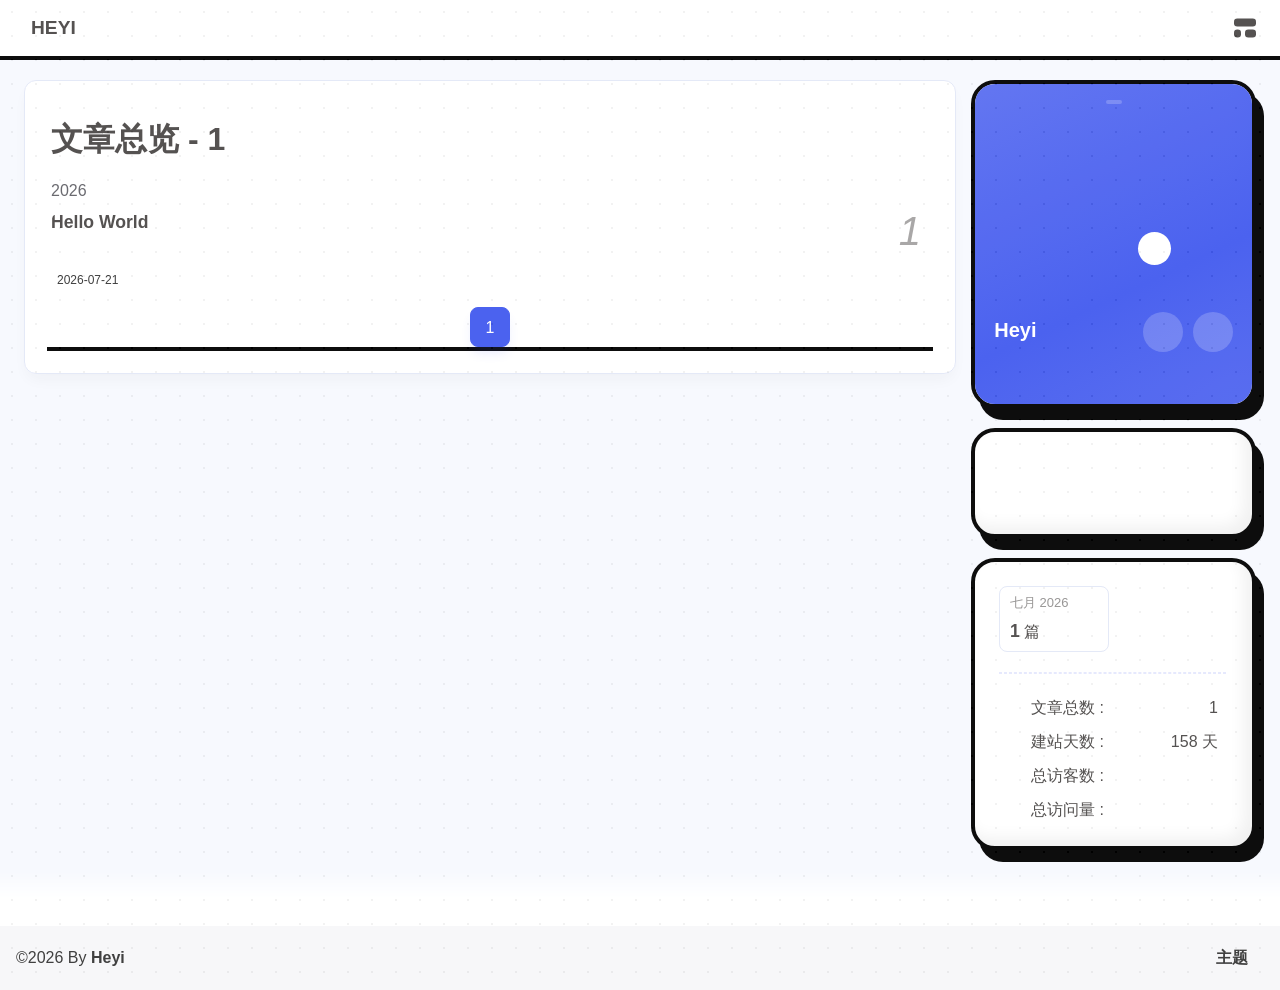
==== archives/index.html @ 5d6bfbbe "Site updated: 2026-07-22 11:57:38" ====
<!DOCTYPE html><html lang="zh-CN" data-theme="light"><head><meta charset="UTF-8"><meta http-equiv="X-UA-Compatible" content="IE=edge"><meta name="viewport" content="width=device-width, initial-scale=1.0, user-scalable=no"><title>归档 | HEYI</title><meta name="author" content="Heyi"><meta name="copyright" content="Heyi"><meta name="format-detection" content="telephone=no"><meta name="theme-color" content="#f7f9fe"><meta name="mobile-web-app-capable" content="yes"><meta name="apple-touch-fullscreen" content="yes"><meta name="apple-mobile-web-app-title" content="归档"><meta name="application-name" content="归档"><meta name="apple-mobile-web-app-capable" content="yes"><meta name="apple-mobile-web-app-status-bar-style" content="#f7f9fe"><meta property="og:type" content="website"><meta property="og:title" content="归档"><meta property="og:url" content="https://heyi-hhhhy.github.io/archives/index.html"><meta property="og:site_name" content="HEYI"><meta property="og:description" content="归档"><meta property="og:locale" content="zh-CN"><meta property="og:image" content="https://heyi-hhhhy.github.io/img/heyi.jpg"><meta property="article:author" content="Heyi"><meta property="article:tag"><meta name="twitter:card" content="summary"><meta name="twitter:image" content="https://heyi-hhhhy.github.io/img/heyi.jpg"><meta name="description" content="归档"><link rel="shortcut icon" href="/favicon.ico"><link rel="canonical" href="https://heyi-hhhhy.github.io/archives/"><link rel="preconnect" href="//cdn.cbd.int"/><link rel="preconnect" href="//busuanzi.ibruce.info"/><meta name="google-site-verification" content="xxx"/><meta name="baidu-site-verification" content="code-xxx"/><meta name="msvalidate.01" content="xxx"/><link rel="stylesheet" href="/css/index.css"><link rel="stylesheet" href="https://cdn.cbd.int/node-snackbar@0.1.16/dist/snackbar.min.css" media="print" onload="this.media='all'"><link rel="stylesheet" href="https://cdn.cbd.int/@fancyapps/ui@6.1.6/dist/fancybox/fancybox.css" media="print" onload="this.media='all'"><script>const GLOBAL_CONFIG = {
  linkPageTop: undefined,
  peoplecanvas: {"enable":true,"img":"https://upload-bbs.miyoushe.com/upload/2024/07/27/125766904/ba62475f396df9de3316a08ed9e65d86_5680958632268053399..png"},
  postHeadAiDescription: {"enable":true,"gptName":"AnZhiYu","mode":"local","switchBtn":false,"btnLink":"https://afdian.net/item/886a79d4db6711eda42a52540025c377","randomNum":3,"basicWordCount":1000,"key":"xxxx","Referer":"https://xx.xx/"},
  diytitle: {"enable":true,"leaveTitle":"w(ﾟДﾟ)w 不要走！再看看嘛！","backTitle":"♪(^∇^*)欢迎肥来！"},
  LA51: undefined,
  greetingBox: undefined,
  twikooEnvId: '',
  commentBarrageConfig:undefined,
  music_page_default: "nav_music",
  root: '/',
  preloader: {"source":3},
  friends_vue_info: undefined,
  navMusic: true,
  mainTone: undefined,
  authorStatus: {"skills":null},
  algolia: undefined,
  localSearch: undefined,
  translate: {"defaultEncoding":2,"translateDelay":0,"msgToTraditionalChinese":"繁","msgToSimplifiedChinese":"简","rightMenuMsgToTraditionalChinese":"转为繁体","rightMenuMsgToSimplifiedChinese":"转为简体"},
  noticeOutdate: undefined,
  highlight: {"plugin":"highlight.js","highlightCopy":true,"highlightLang":true,"highlightHeightLimit":330},
  copy: {
    success: '复制成功',
    error: '复制错误',
    noSupport: '浏览器不支持'
  },
  relativeDate: {
    homepage: false,
    simplehomepage: true,
    post: false
  },
  runtime: '天',
  date_suffix: {
    just: '刚刚',
    min: '分钟前',
    hour: '小时前',
    day: '天前',
    month: '个月前'
  },
  copyright: {"copy":true,"copyrightEbable":false,"limitCount":50,"languages":{"author":"作者: Heyi","link":"链接: ","source":"来源: HEYI","info":"著作权归作者所有。商业转载请联系作者获得授权，非商业转载请注明出处。","copySuccess":"复制成功，复制和转载请标注本文地址"}},
  lightbox: 'fancybox',
  Snackbar: {"chs_to_cht":"你已切换为繁体","cht_to_chs":"你已切换为简体","day_to_night":"你已切换为深色模式","night_to_day":"你已切换为浅色模式","bgLight":"#425AEF","bgDark":"#1f1f1f","position":"top-center"},
  source: {
    justifiedGallery: {
      js: 'https://cdn.cbd.int/flickr-justified-gallery@2.2.0/dist/fjGallery.min.js',
      css: 'https://cdn.cbd.int/flickr-justified-gallery@2.2.0/dist/fjGallery.css'
    }
  },
  isPhotoFigcaption: false,
  islazyload: true,
  isAnchor: false,
  shortcutKey: undefined,
  autoDarkmode: true
}</script><script id="config-diff">var GLOBAL_CONFIG_SITE = {
  configTitle: 'HEYI',
  title: '归档',
  postAI: '',
  pageFillDescription: '归档',
  isPost: false,
  isHome: false,
  isHighlightShrink: false,
  isToc: false,
  postUpdate: '2026-07-22 11:57:36',
  postMainColor: '',
}</script><noscript><style type="text/css">
  #nav {
    opacity: 1
  }
  .justified-gallery img {
    opacity: 1
  }

  #recent-posts time,
  #post-meta time {
    display: inline !important
  }
</style></noscript><script>(win=>{
      win.saveToLocal = {
        set: (key, value, ttl) => {
          if (ttl === 0) return
          const now = Date.now()
          const expiry = now + ttl * 86400000
          const item = {
            value,
            expiry
          }
          localStorage.setItem(key, JSON.stringify(item))
        },
      
        get: key => {
          const itemStr = localStorage.getItem(key)
      
          if (!itemStr) {
            return undefined
          }
          const item = JSON.parse(itemStr)
          const now = Date.now()
      
          if (now > item.expiry) {
            localStorage.removeItem(key)
            return undefined
          }
          return item.value
        }
      }
    
      win.getScript = (url, attr = {}) => new Promise((resolve, reject) => {
        const script = document.createElement('script')
        script.src = url
        script.async = true
        script.onerror = reject
        script.onload = script.onreadystatechange = function() {
          const loadState = this.readyState
          if (loadState && loadState !== 'loaded' && loadState !== 'complete') return
          script.onload = script.onreadystatechange = null
          resolve()
        }

        Object.keys(attr).forEach(key => {
          script.setAttribute(key, attr[key])
        })

        document.head.appendChild(script)
      })
    
      win.getCSS = (url, id = false) => new Promise((resolve, reject) => {
        const link = document.createElement('link')
        link.rel = 'stylesheet'
        link.href = url
        if (id) link.id = id
        link.onerror = reject
        link.onload = link.onreadystatechange = function() {
          const loadState = this.readyState
          if (loadState && loadState !== 'loaded' && loadState !== 'complete') return
          link.onload = link.onreadystatechange = null
          resolve()
        }
        document.head.appendChild(link)
      })
    
      win.activateDarkMode = () => {
        document.documentElement.setAttribute('data-theme', 'dark')
        if (document.querySelector('meta[name="theme-color"]') !== null) {
          document.querySelector('meta[name="theme-color"]').setAttribute('content', '#18171d')
        }
      }
      win.activateLightMode = () => {
        document.documentElement.setAttribute('data-theme', 'light')
        if (document.querySelector('meta[name="theme-color"]') !== null) {
          document.querySelector('meta[name="theme-color"]').setAttribute('content', '#f7f9fe')
        }
      }
      const t = saveToLocal.get('theme')
    
          const isDarkMode = window.matchMedia('(prefers-color-scheme: dark)').matches
          const isLightMode = window.matchMedia('(prefers-color-scheme: light)').matches
          const isNotSpecified = window.matchMedia('(prefers-color-scheme: no-preference)').matches
          const hasNoSupport = !isDarkMode && !isLightMode && !isNotSpecified

          if (t === undefined) {
            if (isLightMode) activateLightMode()
            else if (isDarkMode) activateDarkMode()
            else if (isNotSpecified || hasNoSupport) {
              const now = new Date()
              const hour = now.getHours()
              const isNight = hour <= 6 || hour >= 18
              isNight ? activateDarkMode() : activateLightMode()
            }
            window.matchMedia('(prefers-color-scheme: dark)').addListener(e => {
              if (saveToLocal.get('theme') === undefined) {
                e.matches ? activateDarkMode() : activateLightMode()
              }
            })
          } else if (t === 'light') activateLightMode()
          else activateDarkMode()
        
      const asideStatus = saveToLocal.get('aside-status')
      if (asideStatus !== undefined) {
        if (asideStatus === 'hide') {
          document.documentElement.classList.add('hide-aside')
        } else {
          document.documentElement.classList.remove('hide-aside')
        }
      }
    
      const detectApple = () => {
        if(/iPad|iPhone|iPod|Macintosh/.test(navigator.userAgent)){
          document.documentElement.classList.add('apple')
        }
      }
      detectApple()
    })(window)</script><link rel="stylesheet" href="/css/custom.css" media="defer" onload="this.media='all'"><meta name="generator" content="Hexo 8.1.2"></head><body data-type="anzhiyu"><div id="web_bg"></div><div id="an_music_bg"></div><div id="loading-box" onclick="document.getElementById(&quot;loading-box&quot;).classList.add(&quot;loaded&quot;)"><div class="loading-bg"><img class="loading-img nolazyload" alt="加载头像" src="/img/heyi.jpg"/><div class="loading-image-dot"></div></div></div><script>const preloader = {
  endLoading: () => {
    document.getElementById('loading-box').classList.add("loaded");
  },
  initLoading: () => {
    document.getElementById('loading-box').classList.remove("loaded")
  }
}
window.addEventListener('load',()=> { preloader.endLoading() })
setTimeout(function(){preloader.endLoading();},10000)

if (true) {
  document.addEventListener('pjax:send', () => { preloader.initLoading() })
  document.addEventListener('pjax:complete', () => { preloader.endLoading() })
}</script><link rel="stylesheet" href="https://cdn.cbd.int/anzhiyu-theme-static@1.1.10/progress_bar/progress_bar.css"/><script async="async" src="https://cdn.cbd.int/pace-js@1.2.4/pace.min.js" data-pace-options="{ &quot;restartOnRequestAfter&quot;:false,&quot;eventLag&quot;:false}"></script><div class="page" id="body-wrap"><header class="not-top-img" id="page-header"><nav id="nav"><div id="nav-group"><span id="blog_name"><a id="site-name" href="/" accesskey="h"><div class="title">HEYI</div><i class="anzhiyufont anzhiyu-icon-house-chimney"></i></a></span><div class="mask-name-container"><div id="name-container"><a id="page-name" href="javascript:anzhiyu.scrollToDest(0, 500)">PAGE_NAME</a></div></div><div id="menus"></div><div id="nav-right"><div class="nav-button" id="randomPost_button"><a class="site-page" onclick="toRandomPost()" title="随机前往一个文章" href="javascript:void(0);"><i class="anzhiyufont anzhiyu-icon-dice"></i></a></div><input id="center-console" type="checkbox"/><label class="widget" for="center-console" title="中控台" onclick="anzhiyu.switchConsole();"><i class="left"></i><i class="widget center"></i><i class="widget right"></i></label><div id="console"><div class="console-card-group-reward"><ul class="reward-all console-card"><li class="reward-item"><a href="https://npm.elemecdn.com/anzhiyu-blog@1.1.6/img/post/common/qrcode-weichat.png" target="_blank"><img class="post-qr-code-img" alt="微信" src= "[data-uri]" onerror="this.onerror=null,this.src=&quot;/img/404.jpg&quot;" data-lazy-src="https://npm.elemecdn.com/anzhiyu-blog@1.1.6/img/post/common/qrcode-weichat.png"/></a><div class="post-qr-code-desc">微信</div></li><li class="reward-item"><a href="https://npm.elemecdn.com/anzhiyu-blog@1.1.6/img/post/common/qrcode-alipay.png" target="_blank"><img class="post-qr-code-img" alt="支付宝" src= "[data-uri]" onerror="this.onerror=null,this.src=&quot;/img/404.jpg&quot;" data-lazy-src="https://npm.elemecdn.com/anzhiyu-blog@1.1.6/img/post/common/qrcode-alipay.png"/></a><div class="post-qr-code-desc">支付宝</div></li></ul></div><div class="console-card-group"><div class="console-card-group-left"><div class="console-card" id="card-newest-comments"><div class="card-content"><div class="author-content-item-tips">互动</div><span class="author-content-item-title"> 最新评论</span></div><div class="aside-list"><span>正在加载中...</span></div></div></div><div class="console-card-group-right"><div class="console-card tags"><div class="card-content"><div class="author-content-item-tips">兴趣点</div><span class="author-content-item-title">寻找你感兴趣的领域</span></div></div><div class="console-card history"><div class="item-headline"><i class="anzhiyufont anzhiyu-icon-box-archiv"></i><span>文章</span></div><div class="card-archives"><div class="item-headline"><i class="anzhiyufont anzhiyu-icon-archive"></i><span>归档</span></div><ul class="card-archive-list"><li class="card-archive-list-item"><a class="card-archive-list-link" href="/archives/2026/07/"><span class="card-archive-list-date">七月 2026</span><div class="card-archive-list-count-group"><span class="card-archive-list-count">1</span><span>篇</span></div></a></li></ul></div><hr/></div></div></div><div class="button-group"><div class="console-btn-item"><a class="darkmode_switchbutton" title="显示模式切换" href="javascript:void(0);"><i class="anzhiyufont anzhiyu-icon-moon"></i></a></div><div class="console-btn-item" id="consoleHideAside" onclick="anzhiyu.hideAsideBtn()" title="边栏显示控制"><a class="asideSwitch"><i class="anzhiyufont anzhiyu-icon-arrows-left-right"></i></a></div><div class="console-btn-item" id="consoleMusic" onclick="anzhiyu.musicToggle()" title="音乐开关"><a class="music-switch"><i class="anzhiyufont anzhiyu-icon-music"></i></a></div></div><div class="console-mask" onclick="anzhiyu.hideConsole()" href="javascript:void(0);"></div></div><div class="nav-button" id="nav-totop"><a class="totopbtn" href="javascript:void(0);"><i class="anzhiyufont anzhiyu-icon-arrow-up"></i><span id="percent" onclick="anzhiyu.scrollToDest(0,500)">0</span></a></div><div id="toggle-menu"><a class="site-page" href="javascript:void(0);" title="切换"><i class="anzhiyufont anzhiyu-icon-bars"></i></a></div></div></div></nav></header><main id="blog-container"><div class="layout" id="content-inner"><div id="archive"><div class="article-sort-title">文章总览 - 1</div><div class="article-sort"><div class="article-sort-item year"><span>2026</span></div><div class="article-sort-item no-article-cover"><div class="article-sort-item-info"><a class="article-sort-item-title" href="/2026/07/21/hello-world/" title="Hello World">Hello World</a><span class="article-sort-item-index">1</span><div class="article-meta-wrap"><div class="article-sort-item-time"><i class="anzhiyufont anzhiyu-icon-calendar-alt"></i><time class="post-meta-date-created" datetime="2026-07-21T01:09:01.666Z" title="发表于 2026-07-21 09:09:01">2026-07-21</time></div></div></div></div></div><nav id="pagination"><div class="pagination"><span class="page-number current">1</span></div></nav></div><div class="aside-content" id="aside-content"><div class="card-widget card-info"><div class="card-content"><div class="author-info__sayhi" id="author-info__sayhi" onclick="anzhiyu.changeSayHelloText()"></div><div class="author-info-avatar"><img class="avatar-img" src= "[data-uri]" onerror="this.onerror=null,this.src=&quot;/img/404.jpg&quot;" data-lazy-src="/img/heyi.jpg" onerror="this.onerror=null;this.src='/img/friend_404.gif'" alt="avatar"/><div class="author-status"><img class="g-status" src= "[data-uri]" onerror="this.onerror=null,this.src=&quot;/img/404.jpg&quot;" data-lazy-src="https://bu.dusays.com/2023/08/24/64e6ce9c507bb.png" alt="status"/></div></div><div class="author-info__description"></div><div class="author-info__bottom-group"><a class="author-info__bottom-group-left" href="/"><h1 class="author-info__name">Heyi</h1><div class="author-info__desc"></div></a><div class="card-info-social-icons is-center"><a class="social-icon faa-parent animated-hover" href="https://github.com/heyi-Hhhhy" target="_blank" title="Github"><i class="anzhiyufont anzhiyu-icon-github"></i></a><a class="social-icon faa-parent animated-hover" href="https://space.bilibili.com/517994198" target="_blank" title="BiliBili"><i class="anzhiyufont anzhiyu-icon-bilibili"></i></a></div></div></div></div><div class="card-widget anzhiyu-right-widget" id="card-wechat" onclick="null"><div id="flip-wrapper"><div id="flip-content"><div class="face" style="background: url(https://bu.dusays.com/2023/01/13/63c02edf44033.png) center center / 100% no-repeat"></div><div class="back face" style="background: url(https://bu.dusays.com/2023/05/13/645fa415e8694.png) center center / 100% no-repeat"></div></div></div></div><div class="sticky_layout"><div class="card-widget"><div class="card-archives"><div class="item-headline"><i class="anzhiyufont anzhiyu-icon-archive"></i><span>归档</span></div><ul class="card-archive-list"><li class="card-archive-list-item"><a class="card-archive-list-link" href="/archives/2026/07/"><span class="card-archive-list-date">七月 2026</span><div class="card-archive-list-count-group"><span class="card-archive-list-count">1</span><span>篇</span></div></a></li></ul></div><hr/><div class="card-webinfo"><div class="item-headline"><i class="anzhiyufont anzhiyu-icon-chart-line"></i><span>网站资讯</span></div><div class="webinfo"><div class="webinfo-item"><div class="webinfo-item-title"><i class="anzhiyufont anzhiyu-icon-file-lines"></i><div class="item-name">文章总数 :</div></div><div class="item-count">1</div></div><div class="webinfo-item"><div class="webinfo-item-title"><i class="anzhiyufont anzhiyu-icon-stopwatch"></i><div class="item-name">建站天数 :</div></div><div class="item-count" id="runtimeshow" data-publishDate="2026-06-30T16:00:00.000Z"><i class="anzhiyufont anzhiyu-icon-spinner anzhiyu-spin"></i></div></div><div class="webinfo-item"><div class="webinfo-item-title"><i class="anzhiyufont anzhiyu-icon-universal-access"></i><div class="item-name">总访客数 :</div></div><div class="item-count" id="busuanzi_value_site_uv"><i class="anzhiyufont anzhiyu-icon-spinner anzhiyu-spin"></i></div></div><div class="webinfo-item"><div class="webinfo-item-title"><i class="anzhiyufont anzhiyu-icon-square-poll-vertical"></i><div class="item-name">总访问量 :</div></div><div class="item-count" id="busuanzi_value_site_pv"><i class="anzhiyufont anzhiyu-icon-spinner anzhiyu-spin"></i></div></div></div></div></div></div></div></div></main><footer id="footer"><div id="footer-wrap"></div><div id="footer-bar"><div class="footer-bar-links"><div class="footer-bar-left"><div id="footer-bar-tips"><div class="copyright">&copy;2026 By <a class="footer-bar-link" href="/" title="Heyi" target="_blank">Heyi</a></div></div><div id="footer-type-tips"></div></div><div class="footer-bar-right"><a class="footer-bar-link" target="_blank" rel="noopener" href="https://github.com/anzhiyu-c/hexo-theme-anzhiyu" title="主题">主题</a></div></div></div></footer></div><div id="sidebar"><div id="menu-mask"></div><div id="sidebar-menus"><div class="sidebar-site-data site-data is-center"><a href="/archives/" title="archive"><div class="headline">文章</div><div class="length-num">1</div></a><a href="/tags/" title="tag"><div class="headline">标签</div><div class="length-num">0</div></a><a href="/categories/" title="category"><div class="headline">分类</div><div class="length-num">0</div></a></div><span class="sidebar-menu-item-title">功能</span><div class="sidebar-menu-item"><a class="darkmode_switchbutton menu-child" href="javascript:void(0);" title="显示模式"><i class="anzhiyufont anzhiyu-icon-circle-half-stroke"></i><span>显示模式</span></a></div><div class="back-menu-list-groups"><div class="back-menu-list-group"><div class="back-menu-list-title">网页</div><div class="back-menu-list"><a class="back-menu-item" target="_blank" rel="noopener" href="https://hexo.anheyu.com/" title="博客"><img class="back-menu-item-icon" src= "[data-uri]" onerror="this.onerror=null,this.src=&quot;/img/404.jpg&quot;" data-lazy-src="/img/favicon.ico" alt="博客"/><span class="back-menu-item-text">博客</span></a></div></div><div class="back-menu-list-group"><div class="back-menu-list-title">项目</div><div class="back-menu-list"><a class="back-menu-item" target="_blank" rel="noopener" href="https://image.anheyu.com/" title="安知鱼图床"><img class="back-menu-item-icon" src= "[data-uri]" onerror="this.onerror=null,this.src=&quot;/img/404.jpg&quot;" data-lazy-src="https://image.anheyu.com/favicon.ico" alt="安知鱼图床"/><span class="back-menu-item-text">安知鱼图床</span></a></div></div></div><span class="sidebar-menu-item-title">标签</span></div></div><div id="rightside"><div id="rightside-config-hide"><button id="translateLink" type="button" title="简繁转换">繁</button><button id="darkmode" type="button" title="浅色和深色模式转换"><i class="anzhiyufont anzhiyu-icon-circle-half-stroke"></i></button><button id="hide-aside-btn" type="button" title="单栏和双栏切换"><i class="anzhiyufont anzhiyu-icon-arrows-left-right"></i></button></div><div id="rightside-config-show"><button id="rightside-config" type="button" title="设置"><i class="anzhiyufont anzhiyu-icon-gear"></i></button><button id="go-up" type="button" title="回到顶部"><i class="anzhiyufont anzhiyu-icon-arrow-up"></i></button></div></div><div id="nav-music"><a id="nav-music-hoverTips" onclick="anzhiyu.musicToggle()" accesskey="m">播放音乐</a><div id="console-music-bg"></div><meting-js id="8152976493" server="netease" type="playlist" mutex="true" preload="none" theme="var(--anzhiyu-main)" data-lrctype="0" order="random" volume="0.7"></meting-js></div><div id="rightMenu"><div class="rightMenu-group rightMenu-small"><div class="rightMenu-item" id="menu-backward"><i class="anzhiyufont anzhiyu-icon-arrow-left"></i></div><div class="rightMenu-item" id="menu-forward"><i class="anzhiyufont anzhiyu-icon-arrow-right"></i></div><div class="rightMenu-item" id="menu-refresh"><i class="anzhiyufont anzhiyu-icon-arrow-rotate-right" style="font-size: 1rem;"></i></div><div class="rightMenu-item" id="menu-top"><i class="anzhiyufont anzhiyu-icon-arrow-up"></i></div></div><div class="rightMenu-group rightMenu-line rightMenuPlugin"><div class="rightMenu-item" id="menu-copytext"><i class="anzhiyufont anzhiyu-icon-copy"></i><span>复制选中文本</span></div><div class="rightMenu-item" id="menu-pastetext"><i class="anzhiyufont anzhiyu-icon-paste"></i><span>粘贴文本</span></div><a class="rightMenu-item" id="menu-commenttext"><i class="anzhiyufont anzhiyu-icon-comment-medical"></i><span>引用到评论</span></a><div class="rightMenu-item" id="menu-newwindow"><i class="anzhiyufont anzhiyu-icon-window-restore"></i><span>新窗口打开</span></div><div class="rightMenu-item" id="menu-copylink"><i class="anzhiyufont anzhiyu-icon-link"></i><span>复制链接地址</span></div><div class="rightMenu-item" id="menu-copyimg"><i class="anzhiyufont anzhiyu-icon-images"></i><span>复制此图片</span></div><div class="rightMenu-item" id="menu-downloadimg"><i class="anzhiyufont anzhiyu-icon-download"></i><span>下载此图片</span></div><div class="rightMenu-item" id="menu-newwindowimg"><i class="anzhiyufont anzhiyu-icon-window-restore"></i><span>新窗口打开图片</span></div><div class="rightMenu-item" id="menu-search"><i class="anzhiyufont anzhiyu-icon-magnifying-glass"></i><span>站内搜索</span></div><div class="rightMenu-item" id="menu-searchBaidu"><i class="anzhiyufont anzhiyu-icon-magnifying-glass"></i><span>百度搜索</span></div><div class="rightMenu-item" id="menu-music-toggle"><i class="anzhiyufont anzhiyu-icon-play"></i><span>播放音乐</span></div><div class="rightMenu-item" id="menu-music-back"><i class="anzhiyufont anzhiyu-icon-backward"></i><span>切换到上一首</span></div><div class="rightMenu-item" id="menu-music-forward"><i class="anzhiyufont anzhiyu-icon-forward"></i><span>切换到下一首</span></div><div class="rightMenu-item" id="menu-music-playlist" onclick="window.open(&quot;https://y.qq.com/n/ryqq/playlist/8802438608&quot;, &quot;_blank&quot;);" style="display: none;"><i class="anzhiyufont anzhiyu-icon-radio"></i><span>查看所有歌曲</span></div><div class="rightMenu-item" id="menu-music-copyMusicName"><i class="anzhiyufont anzhiyu-icon-copy"></i><span>复制歌名</span></div></div><div class="rightMenu-group rightMenu-line rightMenuOther"><a class="rightMenu-item menu-link" id="menu-randomPost"><i class="anzhiyufont anzhiyu-icon-shuffle"></i><span>随便逛逛</span></a><a class="rightMenu-item menu-link" href="/categories/"><i class="anzhiyufont anzhiyu-icon-cube"></i><span>博客分类</span></a><a class="rightMenu-item menu-link" href="/tags/"><i class="anzhiyufont anzhiyu-icon-tags"></i><span>文章标签</span></a></div><div class="rightMenu-group rightMenu-line rightMenuOther"><a class="rightMenu-item" id="menu-copy" href="javascript:void(0);"><i class="anzhiyufont anzhiyu-icon-copy"></i><span>复制地址</span></a><a class="rightMenu-item" id="menu-commentBarrage" href="javascript:void(0);"><i class="anzhiyufont anzhiyu-icon-message"></i><span class="menu-commentBarrage-text">关闭热评</span></a><a class="rightMenu-item" id="menu-darkmode" href="javascript:void(0);"><i class="anzhiyufont anzhiyu-icon-circle-half-stroke"></i><span class="menu-darkmode-text">深色模式</span></a><a class="rightMenu-item" id="menu-translate" href="javascript:void(0);"><i class="anzhiyufont anzhiyu-icon-language"></i><span>轉為繁體</span></a></div></div><div id="rightmenu-mask"></div><div><script src="/js/utils.js"></script><script src="/js/main.js"></script><script src="/js/tw_cn.js"></script><script src="https://cdn.cbd.int/@fancyapps/ui@6.1.6/dist/fancybox/fancybox.umd.js"></script><script src="https://cdn.cbd.int/instant.page@5.2.0/instantpage.js" type="module"></script><script src="https://cdn.cbd.int/vanilla-lazyload@19.1.3/dist/lazyload.iife.min.js"></script><script src="https://cdn.cbd.int/node-snackbar@0.1.16/dist/snackbar.min.js"></script><canvas id="universe"></canvas><script async src="https://npm.elemecdn.com/anzhiyu-theme-static@1.0.0/dark/dark.js"></script><script>// 消除控制台打印
var HoldLog = console.log;
console.log = function () {};
let now1 = new Date();
queueMicrotask(() => {
  const Log = function () {
    HoldLog.apply(console, arguments);
  }; //在恢复前输出日志
  const grt = new Date("07/01/2026 00:00:00"); //此处修改你的建站时间或者网站上线时间
  now1.setTime(now1.getTime() + 250);
  const days = (now1 - grt) / 1000 / 60 / 60 / 24;
  const dnum = Math.floor(days);
  const ascll = [
    `欢迎使用安知鱼!`,
    `生活明朗, 万物可爱`,
    `
        
       █████╗ ███╗   ██╗███████╗██╗  ██╗██╗██╗   ██╗██╗   ██╗
      ██╔══██╗████╗  ██║╚══███╔╝██║  ██║██║╚██╗ ██╔╝██║   ██║
      ███████║██╔██╗ ██║  ███╔╝ ███████║██║ ╚████╔╝ ██║   ██║
      ██╔══██║██║╚██╗██║ ███╔╝  ██╔══██║██║  ╚██╔╝  ██║   ██║
      ██║  ██║██║ ╚████║███████╗██║  ██║██║   ██║   ╚██████╔╝
      ╚═╝  ╚═╝╚═╝  ╚═══╝╚══════╝╚═╝  ╚═╝╚═╝   ╚═╝    ╚═════╝
        
        `,
    "已上线",
    dnum,
    "天",
    "©2026 By 安知鱼 V1.7.1",
  ];
  const ascll2 = [`NCC2-036`, `调用前置摄像头拍照成功，识别为【小笨蛋】.`, `Photo captured: `, `🤪`];

  setTimeout(
    Log.bind(
      console,
      `\n%c${ascll[0]} %c ${ascll[1]} %c ${ascll[2]} %c${ascll[3]}%c ${ascll[4]}%c ${ascll[5]}\n\n%c ${ascll[6]}\n`,
      "color:#425AEF",
      "",
      "color:#425AEF",
      "color:#425AEF",
      "",
      "color:#425AEF",
      ""
    )
  );
  setTimeout(
    Log.bind(
      console,
      `%c ${ascll2[0]} %c ${ascll2[1]} %c \n${ascll2[2]} %c\n${ascll2[3]}\n`,
      "color:white; background-color:#4fd953",
      "",
      "",
      'background:url("https://npm.elemecdn.com/anzhiyu-blog@1.1.6/img/post/common/tinggge.gif") no-repeat;font-size:450%'
    )
  );

  setTimeout(Log.bind(console, "%c WELCOME %c 你好，小笨蛋.", "color:white; background-color:#4f90d9", ""));

  setTimeout(
    console.warn.bind(
      console,
      "%c ⚡ Powered by 安知鱼 %c 你正在访问 Heyi 的博客.",
      "color:white; background-color:#f0ad4e",
      ""
    )
  );

  setTimeout(Log.bind(console, "%c W23-12 %c 你已打开控制台.", "color:white; background-color:#4f90d9", ""));

  setTimeout(
    console.warn.bind(console, "%c S013-782 %c 你现在正处于监控中.", "color:white; background-color:#d9534f", "")
  );
});</script><script async src="/anzhiyu/random.js"></script><div class="js-pjax"><input type="hidden" name="page-type" id="page-type" value="anzhiyu"></div><script>var visitorMail = "";
</script><script async data-pjax src="https://cdn.cbd.int/anzhiyu-theme-static@1.0.0/waterfall/waterfall.js"></script><script src="https://cdn.cbd.int/qrcodejs@1.0.0/qrcode.min.js"></script><link rel="stylesheet" href="https://cdn.cbd.int/anzhiyu-theme-static@1.1.9/icon/ali_iconfont_css.css"><link rel="stylesheet" href="https://cdn.cbd.int/anzhiyu-theme-static@1.0.0/aplayer/APlayer.min.css" media="print" onload="this.media='all'"><script src="https://cdn.cbd.int/anzhiyu-blog-static@1.0.1/js/APlayer.min.js"></script><script src="https://cdn.cbd.int/hexo-anzhiyu-music@1.0.1/assets/js/Meting2.min.js"></script><script src="https://cdn.cbd.int/pjax@0.2.8/pjax.min.js"></script><script>let pjaxSelectors = ["head > title","#config-diff","#body-wrap","#rightside-config-hide","#rightside-config-show",".js-pjax"]
var pjax = new Pjax({
  elements: 'a:not([target="_blank"])',
  selectors: pjaxSelectors,
  cacheBust: false,
  analytics: false,
  scrollRestoration: false
})

document.addEventListener('pjax:send', function () {
  // removeEventListener scroll 
  anzhiyu.removeGlobalFnEvent('pjax')
  anzhiyu.removeGlobalFnEvent('themeChange')

  document.getElementById('rightside').classList.remove('rightside-show')
  
  if (window.aplayers) {
    for (let i = 0; i < window.aplayers.length; i++) {
      if (!window.aplayers[i].options.fixed) {
        window.aplayers[i].destroy()
      }
    }
  }

  typeof typed === 'object' && typed.destroy()

  //reset readmode
  const $bodyClassList = document.body.classList
  $bodyClassList.contains('read-mode') && $bodyClassList.remove('read-mode')
})

document.addEventListener('pjax:complete', function () {
  window.refreshFn()

  document.querySelectorAll('script[data-pjax]').forEach(item => {
    const newScript = document.createElement('script')
    const content = item.text || item.textContent || item.innerHTML || ""
    Array.from(item.attributes).forEach(attr => newScript.setAttribute(attr.name, attr.value))
    newScript.appendChild(document.createTextNode(content))
    item.parentNode.replaceChild(newScript, item)
  })

  GLOBAL_CONFIG.islazyload && window.lazyLoadInstance.update()

  typeof panguInit === 'function' && panguInit()

  // google analytics
  typeof gtag === 'function' && gtag('config', '', {'page_path': window.location.pathname});

  // baidu analytics
  typeof _hmt === 'object' && _hmt.push(['_trackPageview',window.location.pathname]);

  typeof loadMeting === 'function' && document.getElementsByClassName('aplayer').length && loadMeting()

  // prismjs
  typeof Prism === 'object' && Prism.highlightAll()
})

document.addEventListener('pjax:error', e => {
  if (e.request.status === 404) {
    pjax.loadUrl('/404.html')
  }
})</script><script async data-pjax src="//busuanzi.ibruce.info/busuanzi/2.3/busuanzi.pure.mini.js"></script><script charset="UTF-8" src="https://cdn.cbd.int/anzhiyu-theme-static@1.1.5/accesskey/accesskey.js"></script></div><div id="popup-window"><div class="popup-window-title">通知</div><div class="popup-window-divider"></div><div class="popup-window-content"><div class="popup-tip">你好呀</div><div class="popup-link"><i class="anzhiyufont anzhiyu-icon-arrow-circle-right"></i></div></div></div></body></html>
---- css/custom.css ----
/* 将首页文章卡片、侧边栏卡片全部升级为黏土拟态风 */
.recent-post-item, #aside-content .card-widget {
    background: #ffffff !important;
    border-radius: 24px !important; /* 增大圆角，符合玩乐、治愈的主题 */
    border: 4px solid #000000 !important; /* 粗边框，增加插画卡通感 */
    
    /* 核心：内外阴影叠加，制造黏土立体凹凸感 */
    box-shadow: 
        inset -8px -8px 16px rgba(0, 0, 0, 0.06), 
        inset 8px 8px 16px rgba(255, 255, 255, 0.9),
        8px 12px 0px #000000 !important; /* 经典的“重度”外阴影 */
        
    transition: all 0.2s cubic-bezier(0.175, 0.885, 0.32, 1.275) !important; /* Q弹的物理缓动动画 */
}

/* 鼠标悬停时的卡片“被按压”微互动 */
.recent-post-item:hover, #aside-content .card-widget:hover {
    transform: translate(4px, 4px) !important; /* 向右下方位移，假装被按压 */
    box-shadow: 
        inset -4px -4px 8px rgba(0, 0, 0, 0.1), 
        inset 4px 4px 8px rgba(255, 255, 255, 0.9),
        4px 4px 0px #000000 !important; /* 阴影变小，模拟物理压扁效果 */
}

/* 修改博客全局主按钮（如阅读更多、提交等） */
.search-btn, .recent-post-item .more-btn, #aside-content .card-info-social a {
    background: #ffbe0b !important; /* 活力明黄色 */
    color: #000000 !important;
    font-weight: bold !important;
    border: 3px solid #000000 !important;
    border-radius: 12px !important;
    box-shadow: 3px 3px 0px #000000 !important;
}

/* 鼠标悬停在按钮上时变成薄荷绿 */
.search-btn:hover, .recent-post-item .more-btn:hover {
    background: #06d6a0 !important; /* 活力薄荷绿 */
    transform: translate(1px, 1px) !important;
    box-shadow: 1px 1px 0px #000000 !important;
}

/* 文章分类和标签小胶囊（模拟课程目录预览和进度条视觉） */
.article-meta__tags, .article-meta__categories, .headline {
    background: #ff006e !important; /* 芭比粉 */
    color: white !important;
    padding: 4px 12px !important;
    border-radius: 20px !important;
    border: 2px solid #000000 !important;
}

body {
    background-color: #f4f7f6 !important; /* 浅柔和灰绿，让亮色的卡片和按钮更跳跃 */
    background-image: radial-gradient(#000000 1px, transparent 0) !important; /* 添加复古波点背景，增加玩乐氛围 */
    background-size: 24px 24px !important;
    opacity: 0.95;
}


/* ==========================================================================
   UI UX Pro Max - Educational Platform (Claymorphism Master Config)
   ========================================================================== */

/* 1. 顶部全局导航栏与字体加粗 */
nav {
    border-bottom: 4px solid #000000 !important;
    background: #ffffff !important;
}
nav .site-name, #nav .menu_item_share a, #nav #toggle-menu {
    font-weight: 900 !important; /* 极粗字体 */
    color: #000000 !important;
    text-transform: uppercase;
}

/* 2. 左上角巨幅“随便逛逛”大横幅魔改 (图中蓝色区域) */
bbTimeList, .banner-cozy, .home_top_banner {
    background: #4361ee !important; /* 极其纯正、高饱和度的多巴胺电光蓝 */
    border: 4px solid #000000 !important; /* 核心：厚重的正黑色边框 */
    border-radius: 28px !important; /* 标志性的黏土大圆角 */
    
    /* 核心：完美的内发光与重外阴影叠加，打造橡皮泥充气凸起感 */
    box-shadow: 
        inset -8px -8px 16px rgba(0, 0, 0, 0.15), 
        inset 8px 8px 16px rgba(255, 255, 255, 0.4),
        8px 12px 0px #000000 !important; 
    
    transition: all 0.25s cubic-bezier(0.175, 0.885, 0.32, 1.275) !important;
}
bbTimeList:hover {
    transform: translate(3px, 3px) !important;
    box-shadow: 
        inset -4px -4px 8px rgba(0, 0, 0, 0.2), 
        inset 4px 4px 8px rgba(255, 255, 255, 0.4),
        4px 5px 0px #000000 !important;
}

/* 3. 巨幅横幅内部的文字与箭头全加粗 */
bbTimeList .tags-group-all, #bbTimeList a, #bbTimeList .banner-title {
    font-weight: 900 !important;
    color: #ffffff !important;
    text-shadow: 2px 2px 0px #000000 !important; /* 文字加黑边描边 */
}

/* 4. “前端 / 大学 / 生活”三大分类小胶囊 (图中红绿蓝横条) */
.category-bar-item, .home-category-bar .item {
    font-weight: 900 !important; /* 字体强制加粗 */
    border: 3px solid #000000 !important; /* 纯黑包边 */
    border-radius: 16px !important;
    box-shadow: 4px 5px 0px #000000 !important; /* 趣味波普硬阴影 */
    transition: all 0.15s ease !important;
}
/* 分类胶囊悬停被按压效果 */
.category-bar-item:hover, .home-category-bar .item:hover {
    transform: translate(2px, 2px) !important;
    box-shadow: 1px 2px 0px #000000 !important;
}

/* 5. 右侧“Theme-AnZhiYu”大图推荐卡片魔改 (图中右侧暗色大图) */
.top_group_item, .banner-post-card, .aside-list-item {
    border: 4px solid #000000 !important;
    border-radius: 28px !important;
    overflow: hidden !important; /* 防止内部图片溢出切断圆角 */
    box-shadow: 8px 12px 0px #000000 !important;
    transition: all 0.25s cubic-bezier(0.175, 0.885, 0.32, 1.275) !important;
}
.top_group_item:hover {
    transform: translate(3px, 3px) !important;
    box-shadow: 4px 5px 0px #000000 !important;
}

/* 6. 右下角头像卡片顶部的“吃饱了才有力气干活”小气泡气泡提示 */
.author-status-box, .status-bar {
    background: #ff006e !important; /* 极其亮眼的芭比高光粉 */
    border: 3px solid #000000 !important;
    border-radius: 12px !important;
    font-weight: 900 !important;
    color: #ffffff !important;
    box-shadow: 3px 4px 0px #000000 !important;
}


/* ==========================================================================
   UI UX Pro Max - 分类栏专用波普黏土风魔改
   ========================================================================== */


/* 1. 顶部全局导航栏与字体加粗 */
#nav {
    border-bottom: 4px solid #000000 !important;
    background: #ffffff !important;
}
#nav .site-name, #nav .menu_item_share a, #nav #toggle-menu {
    font-weight: 900 !important; /* 极粗字体 */
    color: #000000 !important;
    text-transform: uppercase;
}


/* 1. 全局重塑分类栏容器，让其背景与卡片产生完美层次 */
#category-bar {
    padding: 10px !important;
    background: transparent !important;
}

/* 2. 深度重构“前端、大学、生活”这三个图形卡片 */
#category-bar .category-bar-item {
    font-weight: 900 !important;          /* 1. 字体强制使用波普最粗体 */
    font-size: 1.05rem !important;        /* 2. 略微放大字号，增加视觉冲击力 */
    border: 3.5px solid #000000 !important; /* 3. 核心：标志性的纯黑粗描边 */
    border-radius: 16px !important;       /* 4. 黏土风标志性大圆角 */
    padding: 10px 24px !important;       /* 5. 增大内边距，让卡片看起来更饱满Q弹 */
    margin: 0 8px !important;            /* 6. 让三个小卡片互不拥挤 */
    
    /* 7. 核心：利用复合双阴影。内部白发光+外部硬黑斜阴影，模拟立体黏土块 */
    box-shadow: 
        inset -4px -4px 8px rgba(0, 0, 0, 0.15), 
        inset 4px 4px 8px rgba(255, 255, 255, 0.35),
        6px 8px 0px #000000 !important;
        
    /* 8. 引入玩乐属性的物理弹性震颤动效 */
    transition: all 0.2s cubic-bezier(0.175, 0.885, 0.32, 1.275) !important;
}

/* 3. 为三个卡片注入“高饱和度活力色彩” (Vibrant, Engaging Colors) */
/* 前端卡片 - 激进电光蓝 */
#category-bar .category-bar-item:nth-child(1) {
    background: #00b4d8 !important;
    color: #ffffff !important;
}
/* 大学卡片 - 多巴胺落日橙 */
#category-bar .category-bar-item:nth-child(2) {
    background: #ff7096 !important; /* 调整为更甜美的黏土多巴胺粉红 */
    color: #ffffff !important;
}
/* 生活卡片 - 活力薄荷绿 */
#category-bar .category-bar-item:nth-child(3) {
    background: #06d6a0 !important;
    color: #ffffff !important;
}

/* 4. 模拟物理被真实“向下按压”的悬停与点击回弹效果 */
#category-bar .category-bar-item:hover {
    transform: translate(3px, 4px) !important; /* 悬停时往右下方位移 */
    /* 阴影随高度变矮而急剧收缩变窄，完美复刻橡皮泥物理质感 */
    box-shadow: 
        inset -2px -2px 4px rgba(0, 0, 0, 0.2), 
        inset 2px 2px 4px rgba(255, 255, 255, 0.3),
        2px 3px 0px #000000 !important;
}

/* 5. 补充细节：强行加粗卡片内的文字描边，彻底消除廉价网页感 */
#category-bar .category-bar-item a {
    color: inherit !important;
    text-shadow: 1.5px 1.5px 0px #000000 !important; /* 文字自带一圈黑影 */
}
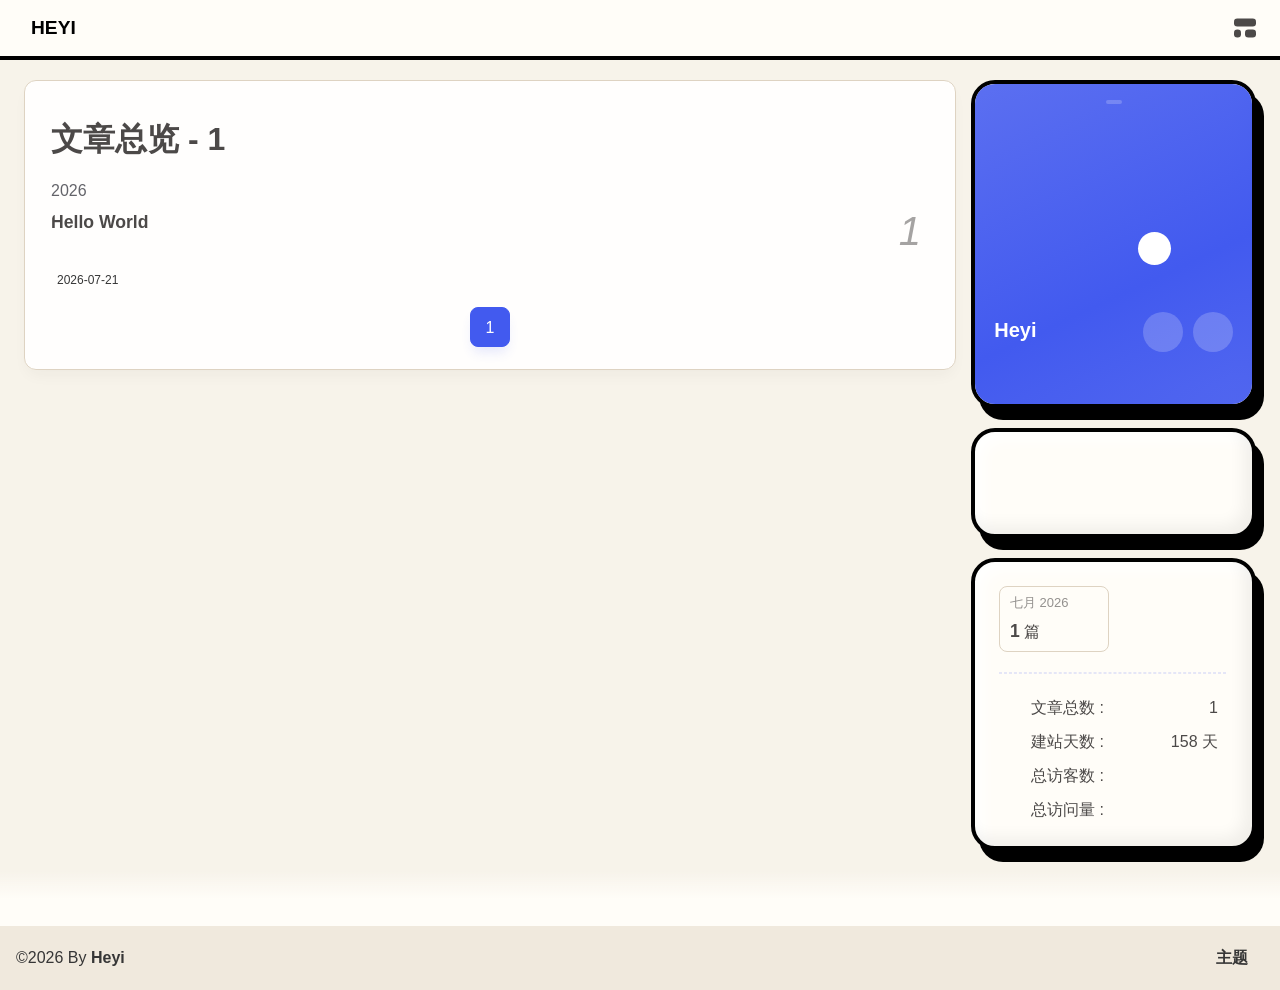
==== commit e8b0b849: "Site updated: 2026-07-22 13:49:41" ====
--- a/archives/index.html
+++ b/archives/index.html
@@ -1,4 +1,4 @@
-<!DOCTYPE html><html lang="zh-CN" data-theme="light"><head><meta charset="UTF-8"><meta http-equiv="X-UA-Compatible" content="IE=edge"><meta name="viewport" content="width=device-width, initial-scale=1.0, user-scalable=no"><title>归档 | HEYI</title><meta name="author" content="Heyi"><meta name="copyright" content="Heyi"><meta name="format-detection" content="telephone=no"><meta name="theme-color" content="#f7f9fe"><meta name="mobile-web-app-capable" content="yes"><meta name="apple-touch-fullscreen" content="yes"><meta name="apple-mobile-web-app-title" content="归档"><meta name="application-name" content="归档"><meta name="apple-mobile-web-app-capable" content="yes"><meta name="apple-mobile-web-app-status-bar-style" content="#f7f9fe"><meta property="og:type" content="website"><meta property="og:title" content="归档"><meta property="og:url" content="https://heyi-hhhhy.github.io/archives/index.html"><meta property="og:site_name" content="HEYI"><meta property="og:description" content="归档"><meta property="og:locale" content="zh-CN"><meta property="og:image" content="https://heyi-hhhhy.github.io/img/heyi.jpg"><meta property="article:author" content="Heyi"><meta property="article:tag"><meta name="twitter:card" content="summary"><meta name="twitter:image" content="https://heyi-hhhhy.github.io/img/heyi.jpg"><meta name="description" content="归档"><link rel="shortcut icon" href="/favicon.ico"><link rel="canonical" href="https://heyi-hhhhy.github.io/archives/"><link rel="preconnect" href="//cdn.cbd.int"/><link rel="preconnect" href="//busuanzi.ibruce.info"/><meta name="google-site-verification" content="xxx"/><meta name="baidu-site-verification" content="code-xxx"/><meta name="msvalidate.01" content="xxx"/><link rel="stylesheet" href="/css/index.css"><link rel="stylesheet" href="https://cdn.cbd.int/node-snackbar@0.1.16/dist/snackbar.min.css" media="print" onload="this.media='all'"><link rel="stylesheet" href="https://cdn.cbd.int/@fancyapps/ui@6.1.6/dist/fancybox/fancybox.css" media="print" onload="this.media='all'"><script>const GLOBAL_CONFIG = {
+<!DOCTYPE html><html lang="zh-CN" data-theme="light"><head><meta charset="UTF-8"><meta http-equiv="X-UA-Compatible" content="IE=edge"><meta name="viewport" content="width=device-width, initial-scale=1.0, user-scalable=no"><title>归档 | HEYI</title><meta name="author" content="Heyi"><meta name="copyright" content="Heyi"><meta name="format-detection" content="telephone=no"><meta name="theme-color" content="#f7f3ea"><meta name="mobile-web-app-capable" content="yes"><meta name="apple-touch-fullscreen" content="yes"><meta name="apple-mobile-web-app-title" content="归档"><meta name="application-name" content="归档"><meta name="apple-mobile-web-app-capable" content="yes"><meta name="apple-mobile-web-app-status-bar-style" content="#f7f3ea"><meta property="og:type" content="website"><meta property="og:title" content="归档"><meta property="og:url" content="https://heyi-hhhhy.github.io/archives/index.html"><meta property="og:site_name" content="HEYI"><meta property="og:description" content="归档"><meta property="og:locale" content="zh-CN"><meta property="og:image" content="https://heyi-hhhhy.github.io/img/heyi.jpg"><meta property="article:author" content="Heyi"><meta property="article:tag"><meta name="twitter:card" content="summary"><meta name="twitter:image" content="https://heyi-hhhhy.github.io/img/heyi.jpg"><meta name="description" content="归档"><link rel="shortcut icon" href="/favicon.ico"><link rel="canonical" href="https://heyi-hhhhy.github.io/archives/"><link rel="preconnect" href="//cdn.cbd.int"/><link rel="preconnect" href="//busuanzi.ibruce.info"/><meta name="google-site-verification" content="xxx"/><meta name="baidu-site-verification" content="code-xxx"/><meta name="msvalidate.01" content="xxx"/><link rel="stylesheet" href="/css/index.css"><link rel="stylesheet" href="https://cdn.cbd.int/node-snackbar@0.1.16/dist/snackbar.min.css" media="print" onload="this.media='all'"><link rel="stylesheet" href="https://cdn.cbd.int/@fancyapps/ui@6.1.6/dist/fancybox/fancybox.css" media="print" onload="this.media='all'"><script>const GLOBAL_CONFIG = {
   linkPageTop: undefined,
   peoplecanvas: {"enable":true,"img":"https://upload-bbs.miyoushe.com/upload/2024/07/27/125766904/ba62475f396df9de3316a08ed9e65d86_5680958632268053399..png"},
   postHeadAiDescription: {"enable":true,"gptName":"AnZhiYu","mode":"local","switchBtn":false,"btnLink":"https://afdian.net/item/886a79d4db6711eda42a52540025c377","randomNum":3,"basicWordCount":1000,"key":"xxxx","Referer":"https://xx.xx/"},
@@ -60,7 +60,7 @@
   isHome: false,
   isHighlightShrink: false,
   isToc: false,
-  postUpdate: '2026-07-22 11:57:36',
+  postUpdate: '2026-07-22 13:49:39',
   postMainColor: '',
 }</script><noscript><style type="text/css">
   #nav {
@@ -147,7 +147,7 @@
       win.activateLightMode = () => {
         document.documentElement.setAttribute('data-theme', 'light')
         if (document.querySelector('meta[name="theme-color"]') !== null) {
-          document.querySelector('meta[name="theme-color"]').setAttribute('content', '#f7f9fe')
+          document.querySelector('meta[name="theme-color"]').setAttribute('content', '#f7f3ea')
         }
       }
       const t = saveToLocal.get('theme')
--- a/css/custom.css
+++ b/css/custom.css
@@ -1,6 +1,15 @@
+/* Warm off-white palette for light mode; dark mode keeps the theme defaults. */
+[data-theme=light] {
+    --global-bg: #f7f3ea;
+    --anzhiyu-background: #f7f3ea;
+    --anzhiyu-secondbg: #f0e9dd;
+    --anzhiyu-card-bg: #fffdf8;
+    --anzhiyu-card-border: #ded3c2;
+}
+
 /* 将首页文章卡片、侧边栏卡片全部升级为黏土拟态风 */
 .recent-post-item, #aside-content .card-widget {
-    background: #ffffff !important;
+    background: var(--anzhiyu-card-bg) !important;
     border-radius: 24px !important; /* 增大圆角，符合玩乐、治愈的主题 */
     border: 4px solid #000000 !important; /* 粗边框，增加插画卡通感 */
     
@@ -48,11 +57,11 @@
     border: 2px solid #000000 !important;
 }
 
-body {
-    background-color: #f4f7f6 !important; /* 浅柔和灰绿，让亮色的卡片和按钮更跳跃 */
-    background-image: radial-gradient(#000000 1px, transparent 0) !important; /* 添加复古波点背景，增加玩乐氛围 */
+[data-theme=light] body {
+    background-color: var(--anzhiyu-background) !important;
+    background-image: radial-gradient(rgba(72, 58, 40, 0.12) 1px, transparent 1px) !important;
     background-size: 24px 24px !important;
-    opacity: 0.95;
+    opacity: 1;
 }
 
 
@@ -61,154 +70,181 @@
    ========================================================================== */
 
 /* 1. 顶部全局导航栏与字体加粗 */
-nav {
+#nav {
     border-bottom: 4px solid #000000 !important;
-    background: #ffffff !important;
-}
-nav .site-name, #nav .menu_item_share a, #nav #toggle-menu {
+    background: var(--anzhiyu-card-bg) !important;
+}
+#nav #site-name, #nav .menu_item_share a, #nav #toggle-menu {
     font-weight: 900 !important; /* 极粗字体 */
     color: #000000 !important;
     text-transform: uppercase;
 }
 
-/* 2. 左上角巨幅“随便逛逛”大横幅魔改 (图中蓝色区域) */
-bbTimeList, .banner-cozy, .home_top_banner {
-    background: #4361ee !important; /* 极其纯正、高饱和度的多巴胺电光蓝 */
-    border: 4px solid #000000 !important; /* 核心：厚重的正黑色边框 */
-    border-radius: 28px !important; /* 标志性的黏土大圆角 */
-    
-    /* 核心：完美的内发光与重外阴影叠加，打造橡皮泥充气凸起感 */
-    box-shadow: 
-        inset -8px -8px 16px rgba(0, 0, 0, 0.15), 
-        inset 8px 8px 16px rgba(255, 255, 255, 0.4),
-        8px 12px 0px #000000 !important; 
-    
-    transition: all 0.25s cubic-bezier(0.175, 0.885, 0.32, 1.275) !important;
-}
-bbTimeList:hover {
-    transform: translate(3px, 3px) !important;
-    box-shadow: 
-        inset -4px -4px 8px rgba(0, 0, 0, 0.2), 
-        inset 4px 4px 8px rgba(255, 255, 255, 0.4),
-        4px 5px 0px #000000 !important;
-}
-
-/* 3. 巨幅横幅内部的文字与箭头全加粗 */
-bbTimeList .tags-group-all, #bbTimeList a, #bbTimeList .banner-title {
-    font-weight: 900 !important;
-    color: #ffffff !important;
-    text-shadow: 2px 2px 0px #000000 !important; /* 文字加黑边描边 */
-}
-
-/* 4. “前端 / 大学 / 生活”三大分类小胶囊 (图中红绿蓝横条) */
-.category-bar-item, .home-category-bar .item {
-    font-weight: 900 !important; /* 字体强制加粗 */
-    border: 3px solid #000000 !important; /* 纯黑包边 */
-    border-radius: 16px !important;
-    box-shadow: 4px 5px 0px #000000 !important; /* 趣味波普硬阴影 */
-    transition: all 0.15s ease !important;
-}
-/* 分类胶囊悬停被按压效果 */
-.category-bar-item:hover, .home-category-bar .item:hover {
-    transform: translate(2px, 2px) !important;
-    box-shadow: 1px 2px 0px #000000 !important;
-}
-
-/* 5. 右侧“Theme-AnZhiYu”大图推荐卡片魔改 (图中右侧暗色大图) */
-.top_group_item, .banner-post-card, .aside-list-item {
-    border: 4px solid #000000 !important;
-    border-radius: 28px !important;
-    overflow: hidden !important; /* 防止内部图片溢出切断圆角 */
-    box-shadow: 8px 12px 0px #000000 !important;
-    transition: all 0.25s cubic-bezier(0.175, 0.885, 0.32, 1.275) !important;
-}
-.top_group_item:hover {
-    transform: translate(3px, 3px) !important;
-    box-shadow: 4px 5px 0px #000000 !important;
-}
-
-/* 6. 右下角头像卡片顶部的“吃饱了才有力气干活”小气泡气泡提示 */
-.author-status-box, .status-bar {
-    background: #ff006e !important; /* 极其亮眼的芭比高光粉 */
-    border: 3px solid #000000 !important;
-    border-radius: 12px !important;
-    font-weight: 900 !important;
-    color: #ffffff !important;
-    box-shadow: 3px 4px 0px #000000 !important;
-}
-
-
 /* ==========================================================================
-   UI UX Pro Max - 分类栏专用波普黏土风魔改
+   Home Top – Educational Platform Claymorphism
+   目标元素（来自 themes/anzhiyu/layout/includes/top/top.pug）:
+     .categoryItem > a.categoryButton.blue|red|green
+     .topGroup .todayCard（新品主题大图卡）
+     #aside-content .author-info__sayhi（右下角小问候气泡）
    ========================================================================== */
 
-
-/* 1. 顶部全局导航栏与字体加粗 */
-#nav {
-    border-bottom: 4px solid #000000 !important;
-    background: #ffffff !important;
-}
-#nav .site-name, #nav .menu_item_share a, #nav #toggle-menu {
-    font-weight: 900 !important; /* 极粗字体 */
-    color: #000000 !important;
-    text-transform: uppercase;
-}
-
-
-/* 1. 全局重塑分类栏容器，让其背景与卡片产生完美层次 */
-#category-bar {
-    padding: 10px !important;
-    background: transparent !important;
-}
-
-/* 2. 深度重构“前端、大学、生活”这三个图形卡片 */
-#category-bar .category-bar-item {
-    font-weight: 900 !important;          /* 1. 字体强制使用波普最粗体 */
-    font-size: 1.05rem !important;        /* 2. 略微放大字号，增加视觉冲击力 */
-    border: 3.5px solid #000000 !important; /* 3. 核心：标志性的纯黑粗描边 */
-    border-radius: 16px !important;       /* 4. 黏土风标志性大圆角 */
-    padding: 10px 24px !important;       /* 5. 增大内边距，让卡片看起来更饱满Q弹 */
-    margin: 0 8px !important;            /* 6. 让三个小卡片互不拥挤 */
-    
-    /* 7. 核心：利用复合双阴影。内部白发光+外部硬黑斜阴影，模拟立体黏土块 */
-    box-shadow: 
-        inset -4px -4px 8px rgba(0, 0, 0, 0.15), 
-        inset 4px 4px 8px rgba(255, 255, 255, 0.35),
-        6px 8px 0px #000000 !important;
-        
-    /* 8. 引入玩乐属性的物理弹性震颤动效 */
-    transition: all 0.2s cubic-bezier(0.175, 0.885, 0.32, 1.275) !important;
-}
-
-/* 3. 为三个卡片注入“高饱和度活力色彩” (Vibrant, Engaging Colors) */
-/* 前端卡片 - 激进电光蓝 */
-#category-bar .category-bar-item:nth-child(1) {
-    background: #00b4d8 !important;
-    color: #ffffff !important;
-}
-/* 大学卡片 - 多巴胺落日橙 */
-#category-bar .category-bar-item:nth-child(2) {
-    background: #ff7096 !important; /* 调整为更甜美的黏土多巴胺粉红 */
-    color: #ffffff !important;
-}
-/* 生活卡片 - 活力薄荷绿 */
-#category-bar .category-bar-item:nth-child(3) {
-    background: #06d6a0 !important;
-    color: #ffffff !important;
-}
-
-/* 4. 模拟物理被真实“向下按压”的悬停与点击回弹效果 */
-#category-bar .category-bar-item:hover {
-    transform: translate(3px, 4px) !important; /* 悬停时往右下方位移 */
-    /* 阴影随高度变矮而急剧收缩变窄，完美复刻橡皮泥物理质感 */
-    box-shadow: 
-        inset -2px -2px 4px rgba(0, 0, 0, 0.2), 
-        inset 2px 2px 4px rgba(255, 255, 255, 0.3),
-        2px 3px 0px #000000 !important;
-}
-
-/* 5. 补充细节：强行加粗卡片内的文字描边，彻底消除廉价网页感 */
-#category-bar .category-bar-item a {
-    color: inherit !important;
-    text-shadow: 1.5px 1.5px 0px #000000 !important; /* 文字自带一圈黑影 */
-}
+/* 容器不裁外阴影，避免厚边裸露出去 */
+.categoryItem { overflow: visible !important; }
+.topGroup     { overflow: visible !important; }
+#aside-content > .card-widget.card-info {
+  /* 主卡片用 hidden 把 ::before 蓝色裁进圆角，同时不影响 box-shadow */
+  overflow: hidden !important;
+}
+/* 原本是为了外阴影不裁才加的 visible，现在不需要了。
+   如果后续发现 sayhi 气泡需要保持可见，可改在它本身加 position: relative 、z-index 提高。 */
+
+/* ---------- 三大学习方向彩色卡：黏土 + 鲜艳渐变 ---------- */
+
+/* 前端（编程蓝）：天空 → 深海 */
+a.categoryButton.blue {
+  background: linear-gradient(135deg,
+    #8ed4ff 0%, #4fa8ef 45%, #2563eb 100%) !important;
+  background-size: 200% 200% !important;
+  border: 3px solid #111 !important;
+  border-radius: 18px !important;
+  color: #fff !important;
+  text-shadow: 1px 2px 0 rgba(0, 20, 60, 0.35) !important;
+  box-shadow:
+    inset 6px 6px 14px rgba(255, 255, 255, 0.55),
+    inset -6px -6px 14px rgba(10, 30, 80, 0.45),
+    0 10px 22px -6px rgba(37, 99, 235, 0.55),
+    6px 8px 0 #111 !important;
+  transition: transform .25s cubic-bezier(.34,1.56,.64,1),
+              box-shadow .25s cubic-bezier(.34,1.56,.64,1) !important;
+}
+a.categoryButton.blue:hover {
+  transform: translate(2px, 4px) !important;
+  box-shadow:
+    inset 4px 4px 10px rgba(255, 255, 255, 0.5),
+    inset -4px -4px 10px rgba(10, 30, 80, 0.4),
+    0 6px 14px -4px rgba(37, 99, 235, 0.5),
+    3px 4px 0 #111 !important;
+}
+
+/* 大学（番茄橙）：蜜桃 → 火焰 */
+a.categoryButton.red {
+  background: linear-gradient(135deg,
+    #ffd194 0%, #ff8a5c 45%, #ef4444 100%) !important;
+  background-size: 200% 200% !important;
+  border: 3px solid #111 !important;
+  border-radius: 18px !important;
+  color: #fff !important;
+  text-shadow: 1px 2px 0 rgba(110, 20, 0, 0.35) !important;
+  box-shadow:
+    inset 6px 6px 14px rgba(255, 255, 255, 0.55),
+    inset -6px -6px 14px rgba(120, 20, 10, 0.45),
+    0 10px 22px -6px rgba(239, 68, 68, 0.55),
+    6px 8px 0 #111 !important;
+  transition: transform .25s cubic-bezier(.34,1.56,.64,1),
+              box-shadow .25s cubic-bezier(.34,1.56,.64,1) !important;
+}
+a.categoryButton.red:hover {
+  transform: translate(2px, 4px) !important;
+  box-shadow:
+    inset 4px 4px 10px rgba(255, 255, 255, 0.5),
+    inset -4px -4px 10px rgba(120, 20, 10, 0.4),
+    0 6px 14px -4px rgba(239, 68, 68, 0.5),
+    3px 4px 0 #111 !important;
+}
+
+/* 生活（薄荷绿）：薄荷 → 森林 */
+a.categoryButton.green {
+  background: linear-gradient(135deg,
+    #a7f3d0 0%, #34d399 45%, #059669 100%) !important;
+  background-size: 200% 200% !important;
+  border: 3px solid #111 !important;
+  border-radius: 18px !important;
+  color: #fff !important;
+  text-shadow: 1px 2px 0 rgba(0, 60, 30, 0.35) !important;
+  box-shadow:
+    inset 6px 6px 14px rgba(255, 255, 255, 0.55),
+    inset -6px -6px 14px rgba(5, 70, 45, 0.45),
+    0 10px 22px -6px rgba(5, 150, 105, 0.55),
+    6px 8px 0 #111 !important;
+  transition: transform .25s cubic-bezier(.34,1.56,.64,1),
+              box-shadow .25s cubic-bezier(.34,1.56,.64,1) !important;
+}
+a.categoryButton.green:hover {
+  transform: translate(2px, 4px) !important;
+  box-shadow:
+    inset 4px 4px 10px rgba(255, 255, 255, 0.5),
+    inset -4px -4px 10px rgba(5, 70, 45, 0.4),
+    0 6px 14px -4px rgba(5, 150, 105, 0.5),
+    3px 4px 0 #111 !important;
+}
+
+/* 暗色模式：高光降一档，避免过曝 */
+[data-theme="dark"] a.categoryButton.blue,
+[data-theme="dark"] a.categoryButton.red,
+[data-theme="dark"] a.categoryButton.green {
+  box-shadow:
+    inset 6px 6px 14px rgba(255, 255, 255, 0.25),
+    inset -6px -6px 14px rgba(0, 0, 0, 0.55),
+    0 10px 22px -6px rgba(0, 0, 0, 0.7),
+    6px 8px 0 #000 !important;
+}
+
+/* 分类卡上的大图标：放大、加柔光、更“教学插画” */
+a.categoryButton svg, a.categoryButton i {
+  font-size: 6rem !important;
+  opacity: .25 !important;
+  filter: blur(1px) drop-shadow(0 4px 6px rgba(0,0,0,.25)) !important;
+  transform: rotate(15deg) scale(1) !important;
+}
+.categoryItem:hover svg, .categoryItem:hover i {
+  opacity: .55 !important;
+  filter: blur(0) drop-shadow(0 6px 10px rgba(0,0,0,.3)) !important;
+  transform: rotate(8deg) scale(1.08) !important;
+}
+
+/* ---------- 右侧 Theme-AnZhiYu 大图卡：暗色黏土 ---------- */
+.topGroup .todayCard {
+  border: 4px solid #111 !important;
+  border-radius: 24px !important;
+  overflow: hidden !important;
+  box-shadow:
+    inset 8px 8px 18px rgba(255, 255, 255, 0.10),
+    inset -8px -8px 18px rgba(0, 0, 0, 0.55),
+    0 14px 28px -10px rgba(0, 0, 0, 0.55),
+    8px 10px 0 #111 !important;
+  transition: transform .3s cubic-bezier(.34,1.56,.64,1),
+              box-shadow .3s cubic-bezier(.34,1.56,.64,1) !important;
+}
+.topGroup .todayCard:hover {
+  transform: translate(3px, 5px) !important;
+  box-shadow:
+    inset 4px 4px 10px rgba(255, 255, 255, 0.10),
+    inset -4px -4px 10px rgba(0, 0, 0, 0.55),
+    0 8px 18px -8px rgba(0, 0, 0, 0.55),
+    4px 5px 0 #111 !important;
+}
+.topGroup .todayCard .todayCard-cover { border-radius: 0 !important; }
+.topGroup .todayCard .todayCard-title {
+  font-weight: 900 !important;
+  letter-spacing: .5px !important;
+  text-shadow: 2px 3px 0 rgba(0, 0, 0, .55) !important;
+}
+.topGroup .todayCard .todayCard-tips {
+  font-weight: 700 !important;
+  opacity: .9 !important;
+}
+
+/* Banner 上的“更多推荐”按钮：白底厚黑边 */
+.topGroup .banner-button {
+  background: #fff !important;
+  color: #111 !important;
+  border: 3px solid #111 !important;
+  border-radius: 18px !important;
+  font-weight: 800 !important;
+  box-shadow: 4px 5px 0 #111 !important;
+  transition: transform .15s ease, box-shadow .15s ease !important;
+}
+.topGroup .banner-button:hover {
+  transform: translate(2px, 3px) !important;
+  box-shadow: 1px 2px 0 #111 !important;
+}
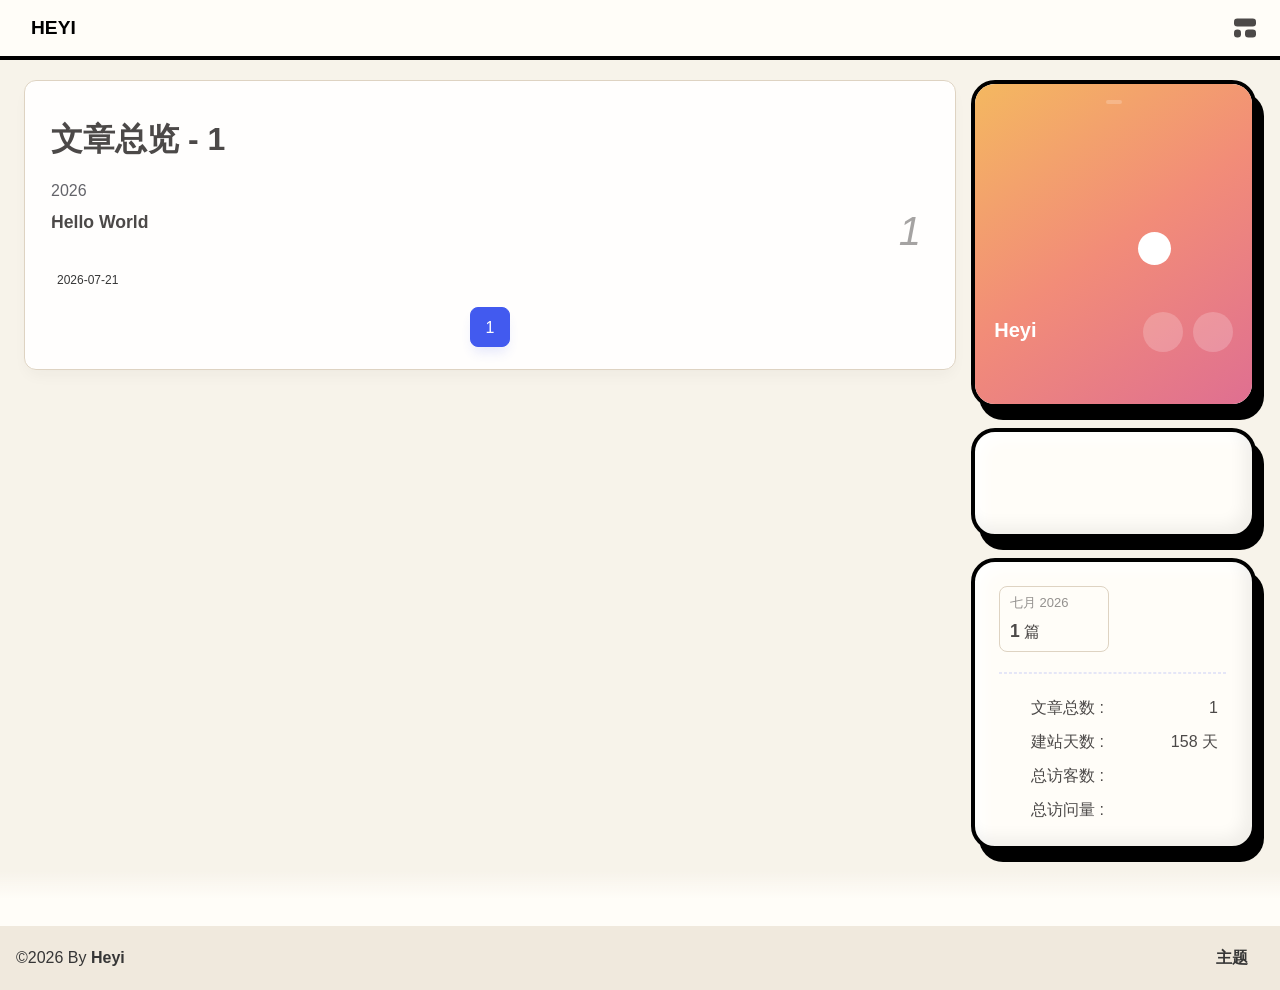
==== commit 3e897346: "Site updated: 2026-07-22 16:06:43" ====
--- a/archives/index.html
+++ b/archives/index.html
@@ -60,7 +60,7 @@
   isHome: false,
   isHighlightShrink: false,
   isToc: false,
-  postUpdate: '2026-07-22 13:49:39',
+  postUpdate: '2026-07-22 16:06:41',
   postMainColor: '',
 }</script><noscript><style type="text/css">
   #nav {
--- a/css/custom.css
+++ b/css/custom.css
@@ -248,3 +248,14 @@
   transform: translate(2px, 3px) !important;
   box-shadow: 1px 2px 0 #111 !important;
 }
+
+[data-theme="light"] #aside-content > .card-widget.card-info::before {
+  background: linear-gradient(
+    145deg,
+    #f4b860 0%,
+    #f28c78 50%,
+    #df6f91 100%
+  );
+  background-size: 100% 100%;
+  animation: none;
+}
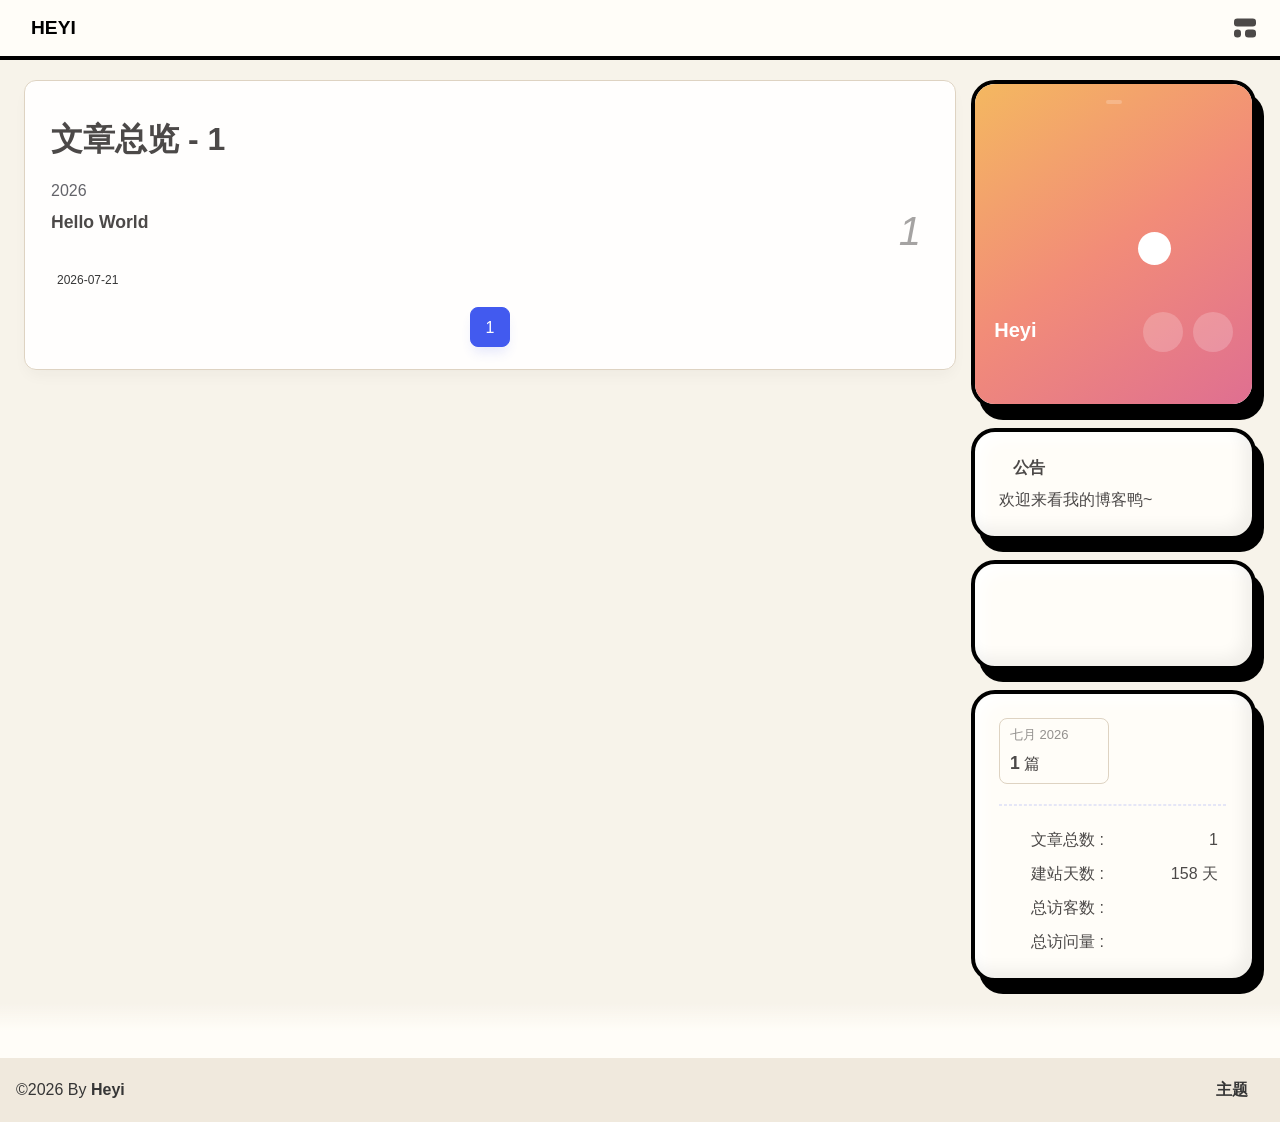
==== commit 1ae5b511: "Site updated: 2026-07-24 11:31:12" ====
--- a/archives/index.html
+++ b/archives/index.html
@@ -1,4 +1,4 @@
-<!DOCTYPE html><html lang="zh-CN" data-theme="light"><head><meta charset="UTF-8"><meta http-equiv="X-UA-Compatible" content="IE=edge"><meta name="viewport" content="width=device-width, initial-scale=1.0, user-scalable=no"><title>归档 | HEYI</title><meta name="author" content="Heyi"><meta name="copyright" content="Heyi"><meta name="format-detection" content="telephone=no"><meta name="theme-color" content="#f7f3ea"><meta name="mobile-web-app-capable" content="yes"><meta name="apple-touch-fullscreen" content="yes"><meta name="apple-mobile-web-app-title" content="归档"><meta name="application-name" content="归档"><meta name="apple-mobile-web-app-capable" content="yes"><meta name="apple-mobile-web-app-status-bar-style" content="#f7f3ea"><meta property="og:type" content="website"><meta property="og:title" content="归档"><meta property="og:url" content="https://heyi-hhhhy.github.io/archives/index.html"><meta property="og:site_name" content="HEYI"><meta property="og:description" content="归档"><meta property="og:locale" content="zh-CN"><meta property="og:image" content="https://heyi-hhhhy.github.io/img/heyi.jpg"><meta property="article:author" content="Heyi"><meta property="article:tag"><meta name="twitter:card" content="summary"><meta name="twitter:image" content="https://heyi-hhhhy.github.io/img/heyi.jpg"><meta name="description" content="归档"><link rel="shortcut icon" href="/favicon.ico"><link rel="canonical" href="https://heyi-hhhhy.github.io/archives/"><link rel="preconnect" href="//cdn.cbd.int"/><link rel="preconnect" href="//busuanzi.ibruce.info"/><meta name="google-site-verification" content="xxx"/><meta name="baidu-site-verification" content="code-xxx"/><meta name="msvalidate.01" content="xxx"/><link rel="stylesheet" href="/css/index.css"><link rel="stylesheet" href="https://cdn.cbd.int/node-snackbar@0.1.16/dist/snackbar.min.css" media="print" onload="this.media='all'"><link rel="stylesheet" href="https://cdn.cbd.int/@fancyapps/ui@6.1.6/dist/fancybox/fancybox.css" media="print" onload="this.media='all'"><script>const GLOBAL_CONFIG = {
+<!DOCTYPE html><html lang="zh-CN" data-theme="light"><head><meta charset="UTF-8"><meta http-equiv="X-UA-Compatible" content="IE=edge"><meta name="viewport" content="width=device-width, initial-scale=1.0, user-scalable=no"><title>归档 | HEYI</title><meta name="author" content="Heyi"><meta name="copyright" content="Heyi"><meta name="format-detection" content="telephone=no"><meta name="theme-color" content="#f7f9fe"><meta name="mobile-web-app-capable" content="yes"><meta name="apple-touch-fullscreen" content="yes"><meta name="apple-mobile-web-app-title" content="归档"><meta name="application-name" content="归档"><meta name="apple-mobile-web-app-capable" content="yes"><meta name="apple-mobile-web-app-status-bar-style" content="#f7f9fe"><meta property="og:type" content="website"><meta property="og:title" content="归档"><meta property="og:url" content="https://heyi-hhhhy.github.io/archives/index.html"><meta property="og:site_name" content="HEYI"><meta property="og:description" content="归档"><meta property="og:locale" content="zh-CN"><meta property="og:image" content="https://heyi-hhhhy.github.io/img/heyi.jpg"><meta property="article:author" content="Heyi"><meta property="article:tag"><meta name="twitter:card" content="summary"><meta name="twitter:image" content="https://heyi-hhhhy.github.io/img/heyi.jpg"><meta name="description" content="归档"><link rel="shortcut icon" href="/favicon.ico"><link rel="canonical" href="https://heyi-hhhhy.github.io/archives/"><link rel="preconnect" href="//cdn.cbd.int"/><link rel="preconnect" href="//busuanzi.ibruce.info"/><meta name="google-site-verification" content="xxx"/><meta name="baidu-site-verification" content="code-xxx"/><meta name="msvalidate.01" content="xxx"/><link rel="stylesheet" href="/css/index.css"><link rel="stylesheet" href="https://cdn.cbd.int/node-snackbar@0.1.16/dist/snackbar.min.css" media="print" onload="this.media='all'"><link rel="stylesheet" href="https://cdn.cbd.int/@fancyapps/ui@6.1.6/dist/fancybox/fancybox.css" media="print" onload="this.media='all'"><script>const GLOBAL_CONFIG = {
   linkPageTop: undefined,
   peoplecanvas: {"enable":true,"img":"https://upload-bbs.miyoushe.com/upload/2024/07/27/125766904/ba62475f396df9de3316a08ed9e65d86_5680958632268053399..png"},
   postHeadAiDescription: {"enable":true,"gptName":"AnZhiYu","mode":"local","switchBtn":false,"btnLink":"https://afdian.net/item/886a79d4db6711eda42a52540025c377","randomNum":3,"basicWordCount":1000,"key":"xxxx","Referer":"https://xx.xx/"},
@@ -60,7 +60,7 @@
   isHome: false,
   isHighlightShrink: false,
   isToc: false,
-  postUpdate: '2026-07-22 16:06:41',
+  postUpdate: '2026-07-24 11:31:09',
   postMainColor: '',
 }</script><noscript><style type="text/css">
   #nav {
@@ -147,7 +147,7 @@
       win.activateLightMode = () => {
         document.documentElement.setAttribute('data-theme', 'light')
         if (document.querySelector('meta[name="theme-color"]') !== null) {
-          document.querySelector('meta[name="theme-color"]').setAttribute('content', '#f7f3ea')
+          document.querySelector('meta[name="theme-color"]').setAttribute('content', '#f7f9fe')
         }
       }
       const t = saveToLocal.get('theme')
@@ -203,7 +203,7 @@
 if (true) {
   document.addEventListener('pjax:send', () => { preloader.initLoading() })
   document.addEventListener('pjax:complete', () => { preloader.endLoading() })
-}</script><link rel="stylesheet" href="https://cdn.cbd.int/anzhiyu-theme-static@1.1.10/progress_bar/progress_bar.css"/><script async="async" src="https://cdn.cbd.int/pace-js@1.2.4/pace.min.js" data-pace-options="{ &quot;restartOnRequestAfter&quot;:false,&quot;eventLag&quot;:false}"></script><div class="page" id="body-wrap"><header class="not-top-img" id="page-header"><nav id="nav"><div id="nav-group"><span id="blog_name"><a id="site-name" href="/" accesskey="h"><div class="title">HEYI</div><i class="anzhiyufont anzhiyu-icon-house-chimney"></i></a></span><div class="mask-name-container"><div id="name-container"><a id="page-name" href="javascript:anzhiyu.scrollToDest(0, 500)">PAGE_NAME</a></div></div><div id="menus"></div><div id="nav-right"><div class="nav-button" id="randomPost_button"><a class="site-page" onclick="toRandomPost()" title="随机前往一个文章" href="javascript:void(0);"><i class="anzhiyufont anzhiyu-icon-dice"></i></a></div><input id="center-console" type="checkbox"/><label class="widget" for="center-console" title="中控台" onclick="anzhiyu.switchConsole();"><i class="left"></i><i class="widget center"></i><i class="widget right"></i></label><div id="console"><div class="console-card-group-reward"><ul class="reward-all console-card"><li class="reward-item"><a href="https://npm.elemecdn.com/anzhiyu-blog@1.1.6/img/post/common/qrcode-weichat.png" target="_blank"><img class="post-qr-code-img" alt="微信" src= "[data-uri]" onerror="this.onerror=null,this.src=&quot;/img/404.jpg&quot;" data-lazy-src="https://npm.elemecdn.com/anzhiyu-blog@1.1.6/img/post/common/qrcode-weichat.png"/></a><div class="post-qr-code-desc">微信</div></li><li class="reward-item"><a href="https://npm.elemecdn.com/anzhiyu-blog@1.1.6/img/post/common/qrcode-alipay.png" target="_blank"><img class="post-qr-code-img" alt="支付宝" src= "[data-uri]" onerror="this.onerror=null,this.src=&quot;/img/404.jpg&quot;" data-lazy-src="https://npm.elemecdn.com/anzhiyu-blog@1.1.6/img/post/common/qrcode-alipay.png"/></a><div class="post-qr-code-desc">支付宝</div></li></ul></div><div class="console-card-group"><div class="console-card-group-left"><div class="console-card" id="card-newest-comments"><div class="card-content"><div class="author-content-item-tips">互动</div><span class="author-content-item-title"> 最新评论</span></div><div class="aside-list"><span>正在加载中...</span></div></div></div><div class="console-card-group-right"><div class="console-card tags"><div class="card-content"><div class="author-content-item-tips">兴趣点</div><span class="author-content-item-title">寻找你感兴趣的领域</span></div></div><div class="console-card history"><div class="item-headline"><i class="anzhiyufont anzhiyu-icon-box-archiv"></i><span>文章</span></div><div class="card-archives"><div class="item-headline"><i class="anzhiyufont anzhiyu-icon-archive"></i><span>归档</span></div><ul class="card-archive-list"><li class="card-archive-list-item"><a class="card-archive-list-link" href="/archives/2026/07/"><span class="card-archive-list-date">七月 2026</span><div class="card-archive-list-count-group"><span class="card-archive-list-count">1</span><span>篇</span></div></a></li></ul></div><hr/></div></div></div><div class="button-group"><div class="console-btn-item"><a class="darkmode_switchbutton" title="显示模式切换" href="javascript:void(0);"><i class="anzhiyufont anzhiyu-icon-moon"></i></a></div><div class="console-btn-item" id="consoleHideAside" onclick="anzhiyu.hideAsideBtn()" title="边栏显示控制"><a class="asideSwitch"><i class="anzhiyufont anzhiyu-icon-arrows-left-right"></i></a></div><div class="console-btn-item" id="consoleMusic" onclick="anzhiyu.musicToggle()" title="音乐开关"><a class="music-switch"><i class="anzhiyufont anzhiyu-icon-music"></i></a></div></div><div class="console-mask" onclick="anzhiyu.hideConsole()" href="javascript:void(0);"></div></div><div class="nav-button" id="nav-totop"><a class="totopbtn" href="javascript:void(0);"><i class="anzhiyufont anzhiyu-icon-arrow-up"></i><span id="percent" onclick="anzhiyu.scrollToDest(0,500)">0</span></a></div><div id="toggle-menu"><a class="site-page" href="javascript:void(0);" title="切换"><i class="anzhiyufont anzhiyu-icon-bars"></i></a></div></div></div></nav></header><main id="blog-container"><div class="layout" id="content-inner"><div id="archive"><div class="article-sort-title">文章总览 - 1</div><div class="article-sort"><div class="article-sort-item year"><span>2026</span></div><div class="article-sort-item no-article-cover"><div class="article-sort-item-info"><a class="article-sort-item-title" href="/2026/07/21/hello-world/" title="Hello World">Hello World</a><span class="article-sort-item-index">1</span><div class="article-meta-wrap"><div class="article-sort-item-time"><i class="anzhiyufont anzhiyu-icon-calendar-alt"></i><time class="post-meta-date-created" datetime="2026-07-21T01:09:01.666Z" title="发表于 2026-07-21 09:09:01">2026-07-21</time></div></div></div></div></div><nav id="pagination"><div class="pagination"><span class="page-number current">1</span></div></nav></div><div class="aside-content" id="aside-content"><div class="card-widget card-info"><div class="card-content"><div class="author-info__sayhi" id="author-info__sayhi" onclick="anzhiyu.changeSayHelloText()"></div><div class="author-info-avatar"><img class="avatar-img" src= "[data-uri]" onerror="this.onerror=null,this.src=&quot;/img/404.jpg&quot;" data-lazy-src="/img/heyi.jpg" onerror="this.onerror=null;this.src='/img/friend_404.gif'" alt="avatar"/><div class="author-status"><img class="g-status" src= "[data-uri]" onerror="this.onerror=null,this.src=&quot;/img/404.jpg&quot;" data-lazy-src="https://bu.dusays.com/2023/08/24/64e6ce9c507bb.png" alt="status"/></div></div><div class="author-info__description"></div><div class="author-info__bottom-group"><a class="author-info__bottom-group-left" href="/"><h1 class="author-info__name">Heyi</h1><div class="author-info__desc"></div></a><div class="card-info-social-icons is-center"><a class="social-icon faa-parent animated-hover" href="https://github.com/heyi-Hhhhy" target="_blank" title="Github"><i class="anzhiyufont anzhiyu-icon-github"></i></a><a class="social-icon faa-parent animated-hover" href="https://space.bilibili.com/517994198" target="_blank" title="BiliBili"><i class="anzhiyufont anzhiyu-icon-bilibili"></i></a></div></div></div></div><div class="card-widget anzhiyu-right-widget" id="card-wechat" onclick="null"><div id="flip-wrapper"><div id="flip-content"><div class="face" style="background: url(https://bu.dusays.com/2023/01/13/63c02edf44033.png) center center / 100% no-repeat"></div><div class="back face" style="background: url(https://bu.dusays.com/2023/05/13/645fa415e8694.png) center center / 100% no-repeat"></div></div></div></div><div class="sticky_layout"><div class="card-widget"><div class="card-archives"><div class="item-headline"><i class="anzhiyufont anzhiyu-icon-archive"></i><span>归档</span></div><ul class="card-archive-list"><li class="card-archive-list-item"><a class="card-archive-list-link" href="/archives/2026/07/"><span class="card-archive-list-date">七月 2026</span><div class="card-archive-list-count-group"><span class="card-archive-list-count">1</span><span>篇</span></div></a></li></ul></div><hr/><div class="card-webinfo"><div class="item-headline"><i class="anzhiyufont anzhiyu-icon-chart-line"></i><span>网站资讯</span></div><div class="webinfo"><div class="webinfo-item"><div class="webinfo-item-title"><i class="anzhiyufont anzhiyu-icon-file-lines"></i><div class="item-name">文章总数 :</div></div><div class="item-count">1</div></div><div class="webinfo-item"><div class="webinfo-item-title"><i class="anzhiyufont anzhiyu-icon-stopwatch"></i><div class="item-name">建站天数 :</div></div><div class="item-count" id="runtimeshow" data-publishDate="2026-06-30T16:00:00.000Z"><i class="anzhiyufont anzhiyu-icon-spinner anzhiyu-spin"></i></div></div><div class="webinfo-item"><div class="webinfo-item-title"><i class="anzhiyufont anzhiyu-icon-universal-access"></i><div class="item-name">总访客数 :</div></div><div class="item-count" id="busuanzi_value_site_uv"><i class="anzhiyufont anzhiyu-icon-spinner anzhiyu-spin"></i></div></div><div class="webinfo-item"><div class="webinfo-item-title"><i class="anzhiyufont anzhiyu-icon-square-poll-vertical"></i><div class="item-name">总访问量 :</div></div><div class="item-count" id="busuanzi_value_site_pv"><i class="anzhiyufont anzhiyu-icon-spinner anzhiyu-spin"></i></div></div></div></div></div></div></div></div></main><footer id="footer"><div id="footer-wrap"></div><div id="footer-bar"><div class="footer-bar-links"><div class="footer-bar-left"><div id="footer-bar-tips"><div class="copyright">&copy;2026 By <a class="footer-bar-link" href="/" title="Heyi" target="_blank">Heyi</a></div></div><div id="footer-type-tips"></div></div><div class="footer-bar-right"><a class="footer-bar-link" target="_blank" rel="noopener" href="https://github.com/anzhiyu-c/hexo-theme-anzhiyu" title="主题">主题</a></div></div></div></footer></div><div id="sidebar"><div id="menu-mask"></div><div id="sidebar-menus"><div class="sidebar-site-data site-data is-center"><a href="/archives/" title="archive"><div class="headline">文章</div><div class="length-num">1</div></a><a href="/tags/" title="tag"><div class="headline">标签</div><div class="length-num">0</div></a><a href="/categories/" title="category"><div class="headline">分类</div><div class="length-num">0</div></a></div><span class="sidebar-menu-item-title">功能</span><div class="sidebar-menu-item"><a class="darkmode_switchbutton menu-child" href="javascript:void(0);" title="显示模式"><i class="anzhiyufont anzhiyu-icon-circle-half-stroke"></i><span>显示模式</span></a></div><div class="back-menu-list-groups"><div class="back-menu-list-group"><div class="back-menu-list-title">网页</div><div class="back-menu-list"><a class="back-menu-item" target="_blank" rel="noopener" href="https://hexo.anheyu.com/" title="博客"><img class="back-menu-item-icon" src= "[data-uri]" onerror="this.onerror=null,this.src=&quot;/img/404.jpg&quot;" data-lazy-src="/img/favicon.ico" alt="博客"/><span class="back-menu-item-text">博客</span></a></div></div><div class="back-menu-list-group"><div class="back-menu-list-title">项目</div><div class="back-menu-list"><a class="back-menu-item" target="_blank" rel="noopener" href="https://image.anheyu.com/" title="安知鱼图床"><img class="back-menu-item-icon" src= "[data-uri]" onerror="this.onerror=null,this.src=&quot;/img/404.jpg&quot;" data-lazy-src="https://image.anheyu.com/favicon.ico" alt="安知鱼图床"/><span class="back-menu-item-text">安知鱼图床</span></a></div></div></div><span class="sidebar-menu-item-title">标签</span></div></div><div id="rightside"><div id="rightside-config-hide"><button id="translateLink" type="button" title="简繁转换">繁</button><button id="darkmode" type="button" title="浅色和深色模式转换"><i class="anzhiyufont anzhiyu-icon-circle-half-stroke"></i></button><button id="hide-aside-btn" type="button" title="单栏和双栏切换"><i class="anzhiyufont anzhiyu-icon-arrows-left-right"></i></button></div><div id="rightside-config-show"><button id="rightside-config" type="button" title="设置"><i class="anzhiyufont anzhiyu-icon-gear"></i></button><button id="go-up" type="button" title="回到顶部"><i class="anzhiyufont anzhiyu-icon-arrow-up"></i></button></div></div><div id="nav-music"><a id="nav-music-hoverTips" onclick="anzhiyu.musicToggle()" accesskey="m">播放音乐</a><div id="console-music-bg"></div><meting-js id="8152976493" server="netease" type="playlist" mutex="true" preload="none" theme="var(--anzhiyu-main)" data-lrctype="0" order="random" volume="0.7"></meting-js></div><div id="rightMenu"><div class="rightMenu-group rightMenu-small"><div class="rightMenu-item" id="menu-backward"><i class="anzhiyufont anzhiyu-icon-arrow-left"></i></div><div class="rightMenu-item" id="menu-forward"><i class="anzhiyufont anzhiyu-icon-arrow-right"></i></div><div class="rightMenu-item" id="menu-refresh"><i class="anzhiyufont anzhiyu-icon-arrow-rotate-right" style="font-size: 1rem;"></i></div><div class="rightMenu-item" id="menu-top"><i class="anzhiyufont anzhiyu-icon-arrow-up"></i></div></div><div class="rightMenu-group rightMenu-line rightMenuPlugin"><div class="rightMenu-item" id="menu-copytext"><i class="anzhiyufont anzhiyu-icon-copy"></i><span>复制选中文本</span></div><div class="rightMenu-item" id="menu-pastetext"><i class="anzhiyufont anzhiyu-icon-paste"></i><span>粘贴文本</span></div><a class="rightMenu-item" id="menu-commenttext"><i class="anzhiyufont anzhiyu-icon-comment-medical"></i><span>引用到评论</span></a><div class="rightMenu-item" id="menu-newwindow"><i class="anzhiyufont anzhiyu-icon-window-restore"></i><span>新窗口打开</span></div><div class="rightMenu-item" id="menu-copylink"><i class="anzhiyufont anzhiyu-icon-link"></i><span>复制链接地址</span></div><div class="rightMenu-item" id="menu-copyimg"><i class="anzhiyufont anzhiyu-icon-images"></i><span>复制此图片</span></div><div class="rightMenu-item" id="menu-downloadimg"><i class="anzhiyufont anzhiyu-icon-download"></i><span>下载此图片</span></div><div class="rightMenu-item" id="menu-newwindowimg"><i class="anzhiyufont anzhiyu-icon-window-restore"></i><span>新窗口打开图片</span></div><div class="rightMenu-item" id="menu-search"><i class="anzhiyufont anzhiyu-icon-magnifying-glass"></i><span>站内搜索</span></div><div class="rightMenu-item" id="menu-searchBaidu"><i class="anzhiyufont anzhiyu-icon-magnifying-glass"></i><span>百度搜索</span></div><div class="rightMenu-item" id="menu-music-toggle"><i class="anzhiyufont anzhiyu-icon-play"></i><span>播放音乐</span></div><div class="rightMenu-item" id="menu-music-back"><i class="anzhiyufont anzhiyu-icon-backward"></i><span>切换到上一首</span></div><div class="rightMenu-item" id="menu-music-forward"><i class="anzhiyufont anzhiyu-icon-forward"></i><span>切换到下一首</span></div><div class="rightMenu-item" id="menu-music-playlist" onclick="window.open(&quot;https://y.qq.com/n/ryqq/playlist/8802438608&quot;, &quot;_blank&quot;);" style="display: none;"><i class="anzhiyufont anzhiyu-icon-radio"></i><span>查看所有歌曲</span></div><div class="rightMenu-item" id="menu-music-copyMusicName"><i class="anzhiyufont anzhiyu-icon-copy"></i><span>复制歌名</span></div></div><div class="rightMenu-group rightMenu-line rightMenuOther"><a class="rightMenu-item menu-link" id="menu-randomPost"><i class="anzhiyufont anzhiyu-icon-shuffle"></i><span>随便逛逛</span></a><a class="rightMenu-item menu-link" href="/categories/"><i class="anzhiyufont anzhiyu-icon-cube"></i><span>博客分类</span></a><a class="rightMenu-item menu-link" href="/tags/"><i class="anzhiyufont anzhiyu-icon-tags"></i><span>文章标签</span></a></div><div class="rightMenu-group rightMenu-line rightMenuOther"><a class="rightMenu-item" id="menu-copy" href="javascript:void(0);"><i class="anzhiyufont anzhiyu-icon-copy"></i><span>复制地址</span></a><a class="rightMenu-item" id="menu-commentBarrage" href="javascript:void(0);"><i class="anzhiyufont anzhiyu-icon-message"></i><span class="menu-commentBarrage-text">关闭热评</span></a><a class="rightMenu-item" id="menu-darkmode" href="javascript:void(0);"><i class="anzhiyufont anzhiyu-icon-circle-half-stroke"></i><span class="menu-darkmode-text">深色模式</span></a><a class="rightMenu-item" id="menu-translate" href="javascript:void(0);"><i class="anzhiyufont anzhiyu-icon-language"></i><span>轉為繁體</span></a></div></div><div id="rightmenu-mask"></div><div><script src="/js/utils.js"></script><script src="/js/main.js"></script><script src="/js/tw_cn.js"></script><script src="https://cdn.cbd.int/@fancyapps/ui@6.1.6/dist/fancybox/fancybox.umd.js"></script><script src="https://cdn.cbd.int/instant.page@5.2.0/instantpage.js" type="module"></script><script src="https://cdn.cbd.int/vanilla-lazyload@19.1.3/dist/lazyload.iife.min.js"></script><script src="https://cdn.cbd.int/node-snackbar@0.1.16/dist/snackbar.min.js"></script><canvas id="universe"></canvas><script async src="https://npm.elemecdn.com/anzhiyu-theme-static@1.0.0/dark/dark.js"></script><script>// 消除控制台打印
+}</script><link rel="stylesheet" href="https://cdn.cbd.int/anzhiyu-theme-static@1.1.10/progress_bar/progress_bar.css"/><script async="async" src="https://cdn.cbd.int/pace-js@1.2.4/pace.min.js" data-pace-options="{ &quot;restartOnRequestAfter&quot;:false,&quot;eventLag&quot;:false}"></script><div class="page" id="body-wrap"><header class="not-top-img" id="page-header"><nav id="nav"><div id="nav-group"><span id="blog_name"><a id="site-name" href="/" accesskey="h"><div class="title">HEYI</div><i class="anzhiyufont anzhiyu-icon-house-chimney"></i></a></span><div class="mask-name-container"><div id="name-container"><a id="page-name" href="javascript:anzhiyu.scrollToDest(0, 500)">PAGE_NAME</a></div></div><div id="menus"></div><div id="nav-right"><div class="nav-button" id="randomPost_button"><a class="site-page" onclick="toRandomPost()" title="随机前往一个文章" href="javascript:void(0);"><i class="anzhiyufont anzhiyu-icon-dice"></i></a></div><input id="center-console" type="checkbox"/><label class="widget" for="center-console" title="中控台" onclick="anzhiyu.switchConsole();"><i class="left"></i><i class="widget center"></i><i class="widget right"></i></label><div id="console"><div class="console-card-group-reward"><ul class="reward-all console-card"><li class="reward-item"><a href="https://npm.elemecdn.com/anzhiyu-blog@1.1.6/img/post/common/qrcode-weichat.png" target="_blank"><img class="post-qr-code-img" alt="微信" src= "[data-uri]" onerror="this.onerror=null,this.src=&quot;/img/404.jpg&quot;" data-lazy-src="https://npm.elemecdn.com/anzhiyu-blog@1.1.6/img/post/common/qrcode-weichat.png"/></a><div class="post-qr-code-desc">微信</div></li><li class="reward-item"><a href="https://npm.elemecdn.com/anzhiyu-blog@1.1.6/img/post/common/qrcode-alipay.png" target="_blank"><img class="post-qr-code-img" alt="支付宝" src= "[data-uri]" onerror="this.onerror=null,this.src=&quot;/img/404.jpg&quot;" data-lazy-src="https://npm.elemecdn.com/anzhiyu-blog@1.1.6/img/post/common/qrcode-alipay.png"/></a><div class="post-qr-code-desc">支付宝</div></li></ul></div><div class="console-card-group"><div class="console-card-group-left"><div class="console-card" id="card-newest-comments"><div class="card-content"><div class="author-content-item-tips">互动</div><span class="author-content-item-title"> 最新评论</span></div><div class="aside-list"><span>正在加载中...</span></div></div></div><div class="console-card-group-right"><div class="console-card tags"><div class="card-content"><div class="author-content-item-tips">兴趣点</div><span class="author-content-item-title">寻找你感兴趣的领域</span></div></div><div class="console-card history"><div class="item-headline"><i class="anzhiyufont anzhiyu-icon-box-archiv"></i><span>文章</span></div><div class="card-archives"><div class="item-headline"><i class="anzhiyufont anzhiyu-icon-archive"></i><span>归档</span></div><ul class="card-archive-list"><li class="card-archive-list-item"><a class="card-archive-list-link" href="/archives/2026/07/"><span class="card-archive-list-date">七月 2026</span><div class="card-archive-list-count-group"><span class="card-archive-list-count">1</span><span>篇</span></div></a></li></ul></div><hr/></div></div></div><div class="button-group"><div class="console-btn-item"><a class="darkmode_switchbutton" title="显示模式切换" href="javascript:void(0);"><i class="anzhiyufont anzhiyu-icon-moon"></i></a></div><div class="console-btn-item" id="consoleHideAside" onclick="anzhiyu.hideAsideBtn()" title="边栏显示控制"><a class="asideSwitch"><i class="anzhiyufont anzhiyu-icon-arrows-left-right"></i></a></div><div class="console-btn-item" id="consoleMusic" onclick="anzhiyu.musicToggle()" title="音乐开关"><a class="music-switch"><i class="anzhiyufont anzhiyu-icon-music"></i></a></div></div><div class="console-mask" onclick="anzhiyu.hideConsole()" href="javascript:void(0);"></div></div><div class="nav-button" id="nav-totop"><a class="totopbtn" href="javascript:void(0);"><i class="anzhiyufont anzhiyu-icon-arrow-up"></i><span id="percent" onclick="anzhiyu.scrollToDest(0,500)">0</span></a></div><div id="toggle-menu"><a class="site-page" href="javascript:void(0);" title="切换"><i class="anzhiyufont anzhiyu-icon-bars"></i></a></div></div></div></nav></header><main id="blog-container"><div class="layout" id="content-inner"><div id="archive"><div class="article-sort-title">文章总览 - 1</div><div class="article-sort"><div class="article-sort-item year"><span>2026</span></div><div class="article-sort-item no-article-cover"><div class="article-sort-item-info"><a class="article-sort-item-title" href="/2026/07/21/hello-world/" title="Hello World">Hello World</a><span class="article-sort-item-index">1</span><div class="article-meta-wrap"><div class="article-sort-item-time"><i class="anzhiyufont anzhiyu-icon-calendar-alt"></i><time class="post-meta-date-created" datetime="2026-07-21T01:09:01.666Z" title="发表于 2026-07-21 09:09:01">2026-07-21</time></div></div></div></div></div><nav id="pagination"><div class="pagination"><span class="page-number current">1</span></div></nav></div><div class="aside-content" id="aside-content"><div class="card-widget card-info"><div class="card-content"><div class="author-info__sayhi" id="author-info__sayhi" onclick="anzhiyu.changeSayHelloText()"></div><div class="author-info-avatar"><img class="avatar-img" src= "[data-uri]" onerror="this.onerror=null,this.src=&quot;/img/404.jpg&quot;" data-lazy-src="/img/heyi.jpg" onerror="this.onerror=null;this.src='/img/friend_404.gif'" alt="avatar"/><div class="author-status"><img class="g-status" src= "[data-uri]" onerror="this.onerror=null,this.src=&quot;/img/404.jpg&quot;" data-lazy-src="https://bu.dusays.com/2023/08/24/64e6ce9c507bb.png" alt="status"/></div></div><div class="author-info__description"></div><div class="author-info__bottom-group"><a class="author-info__bottom-group-left" href="/"><h1 class="author-info__name">Heyi</h1><div class="author-info__desc"></div></a><div class="card-info-social-icons is-center"><a class="social-icon faa-parent animated-hover" href="https://github.com/heyi-Hhhhy" target="_blank" title="Github"><i class="anzhiyufont anzhiyu-icon-github"></i></a><a class="social-icon faa-parent animated-hover" href="https://space.bilibili.com/517994198" target="_blank" title="BiliBili"><i class="anzhiyufont anzhiyu-icon-bilibili"></i></a></div></div></div></div><div class="card-widget card-announcement"><div class="item-headline"><i class="anzhiyufont anzhiyu-icon-bullhorn anzhiyu-shake"></i><span>公告</span></div><div class="announcement_content">欢迎来看我的博客鸭~</div></div><div class="card-widget anzhiyu-right-widget" id="card-wechat" onclick="null"><div id="flip-wrapper"><div id="flip-content"><div class="face" style="background: url(https://bu.dusays.com/2023/01/13/63c02edf44033.png) center center / 100% no-repeat"></div><div class="back face" style="background: url(https://bu.dusays.com/2023/05/13/645fa415e8694.png) center center / 100% no-repeat"></div></div></div></div><div class="sticky_layout"><div class="card-widget"><div class="card-archives"><div class="item-headline"><i class="anzhiyufont anzhiyu-icon-archive"></i><span>归档</span></div><ul class="card-archive-list"><li class="card-archive-list-item"><a class="card-archive-list-link" href="/archives/2026/07/"><span class="card-archive-list-date">七月 2026</span><div class="card-archive-list-count-group"><span class="card-archive-list-count">1</span><span>篇</span></div></a></li></ul></div><hr/><div class="card-webinfo"><div class="item-headline"><i class="anzhiyufont anzhiyu-icon-chart-line"></i><span>网站资讯</span></div><div class="webinfo"><div class="webinfo-item"><div class="webinfo-item-title"><i class="anzhiyufont anzhiyu-icon-file-lines"></i><div class="item-name">文章总数 :</div></div><div class="item-count">1</div></div><div class="webinfo-item"><div class="webinfo-item-title"><i class="anzhiyufont anzhiyu-icon-stopwatch"></i><div class="item-name">建站天数 :</div></div><div class="item-count" id="runtimeshow" data-publishDate="2026-06-30T16:00:00.000Z"><i class="anzhiyufont anzhiyu-icon-spinner anzhiyu-spin"></i></div></div><div class="webinfo-item"><div class="webinfo-item-title"><i class="anzhiyufont anzhiyu-icon-universal-access"></i><div class="item-name">总访客数 :</div></div><div class="item-count" id="busuanzi_value_site_uv"><i class="anzhiyufont anzhiyu-icon-spinner anzhiyu-spin"></i></div></div><div class="webinfo-item"><div class="webinfo-item-title"><i class="anzhiyufont anzhiyu-icon-square-poll-vertical"></i><div class="item-name">总访问量 :</div></div><div class="item-count" id="busuanzi_value_site_pv"><i class="anzhiyufont anzhiyu-icon-spinner anzhiyu-spin"></i></div></div></div></div></div></div></div></div></main><footer id="footer"><div id="footer-wrap"></div><div id="footer-bar"><div class="footer-bar-links"><div class="footer-bar-left"><div id="footer-bar-tips"><div class="copyright">&copy;2026 By <a class="footer-bar-link" href="/" title="Heyi" target="_blank">Heyi</a></div></div><div id="footer-type-tips"></div></div><div class="footer-bar-right"><a class="footer-bar-link" target="_blank" rel="noopener" href="https://github.com/anzhiyu-c/hexo-theme-anzhiyu" title="主题">主题</a></div></div></div></footer></div><div id="sidebar"><div id="menu-mask"></div><div id="sidebar-menus"><div class="sidebar-site-data site-data is-center"><a href="/archives/" title="archive"><div class="headline">文章</div><div class="length-num">1</div></a><a href="/tags/" title="tag"><div class="headline">标签</div><div class="length-num">0</div></a><a href="/categories/" title="category"><div class="headline">分类</div><div class="length-num">0</div></a></div><span class="sidebar-menu-item-title">功能</span><div class="sidebar-menu-item"><a class="darkmode_switchbutton menu-child" href="javascript:void(0);" title="显示模式"><i class="anzhiyufont anzhiyu-icon-circle-half-stroke"></i><span>显示模式</span></a></div><div class="back-menu-list-groups"><div class="back-menu-list-group"><div class="back-menu-list-title">网页</div><div class="back-menu-list"><a class="back-menu-item" target="_blank" rel="noopener" href="https://hexo.anheyu.com/" title="博客"><img class="back-menu-item-icon" src= "[data-uri]" onerror="this.onerror=null,this.src=&quot;/img/404.jpg&quot;" data-lazy-src="/img/favicon.ico" alt="博客"/><span class="back-menu-item-text">博客</span></a></div></div><div class="back-menu-list-group"><div class="back-menu-list-title">项目</div><div class="back-menu-list"><a class="back-menu-item" target="_blank" rel="noopener" href="https://image.anheyu.com/" title="安知鱼图床"><img class="back-menu-item-icon" src= "[data-uri]" onerror="this.onerror=null,this.src=&quot;/img/404.jpg&quot;" data-lazy-src="https://image.anheyu.com/favicon.ico" alt="安知鱼图床"/><span class="back-menu-item-text">安知鱼图床</span></a></div></div></div><span class="sidebar-menu-item-title">标签</span></div></div><div id="rightside"><div id="rightside-config-hide"><button id="translateLink" type="button" title="简繁转换">繁</button><button id="darkmode" type="button" title="浅色和深色模式转换"><i class="anzhiyufont anzhiyu-icon-circle-half-stroke"></i></button><button id="hide-aside-btn" type="button" title="单栏和双栏切换"><i class="anzhiyufont anzhiyu-icon-arrows-left-right"></i></button></div><div id="rightside-config-show"><button id="rightside-config" type="button" title="设置"><i class="anzhiyufont anzhiyu-icon-gear"></i></button><button id="go-up" type="button" title="回到顶部"><i class="anzhiyufont anzhiyu-icon-arrow-up"></i></button></div></div><div id="nav-music"><a id="nav-music-hoverTips" onclick="anzhiyu.musicToggle()" accesskey="m">播放音乐</a><div id="console-music-bg"></div><meting-js id="8152976493" server="netease" type="playlist" mutex="true" preload="none" theme="var(--anzhiyu-main)" data-lrctype="0" order="random" volume="0.7"></meting-js></div><div id="rightMenu"><div class="rightMenu-group rightMenu-small"><div class="rightMenu-item" id="menu-backward"><i class="anzhiyufont anzhiyu-icon-arrow-left"></i></div><div class="rightMenu-item" id="menu-forward"><i class="anzhiyufont anzhiyu-icon-arrow-right"></i></div><div class="rightMenu-item" id="menu-refresh"><i class="anzhiyufont anzhiyu-icon-arrow-rotate-right" style="font-size: 1rem;"></i></div><div class="rightMenu-item" id="menu-top"><i class="anzhiyufont anzhiyu-icon-arrow-up"></i></div></div><div class="rightMenu-group rightMenu-line rightMenuPlugin"><div class="rightMenu-item" id="menu-copytext"><i class="anzhiyufont anzhiyu-icon-copy"></i><span>复制选中文本</span></div><div class="rightMenu-item" id="menu-pastetext"><i class="anzhiyufont anzhiyu-icon-paste"></i><span>粘贴文本</span></div><a class="rightMenu-item" id="menu-commenttext"><i class="anzhiyufont anzhiyu-icon-comment-medical"></i><span>引用到评论</span></a><div class="rightMenu-item" id="menu-newwindow"><i class="anzhiyufont anzhiyu-icon-window-restore"></i><span>新窗口打开</span></div><div class="rightMenu-item" id="menu-copylink"><i class="anzhiyufont anzhiyu-icon-link"></i><span>复制链接地址</span></div><div class="rightMenu-item" id="menu-copyimg"><i class="anzhiyufont anzhiyu-icon-images"></i><span>复制此图片</span></div><div class="rightMenu-item" id="menu-downloadimg"><i class="anzhiyufont anzhiyu-icon-download"></i><span>下载此图片</span></div><div class="rightMenu-item" id="menu-newwindowimg"><i class="anzhiyufont anzhiyu-icon-window-restore"></i><span>新窗口打开图片</span></div><div class="rightMenu-item" id="menu-search"><i class="anzhiyufont anzhiyu-icon-magnifying-glass"></i><span>站内搜索</span></div><div class="rightMenu-item" id="menu-searchBaidu"><i class="anzhiyufont anzhiyu-icon-magnifying-glass"></i><span>百度搜索</span></div><div class="rightMenu-item" id="menu-music-toggle"><i class="anzhiyufont anzhiyu-icon-play"></i><span>播放音乐</span></div><div class="rightMenu-item" id="menu-music-back"><i class="anzhiyufont anzhiyu-icon-backward"></i><span>切换到上一首</span></div><div class="rightMenu-item" id="menu-music-forward"><i class="anzhiyufont anzhiyu-icon-forward"></i><span>切换到下一首</span></div><div class="rightMenu-item" id="menu-music-playlist" onclick="window.open(&quot;https://y.qq.com/n/ryqq/playlist/8802438608&quot;, &quot;_blank&quot;);" style="display: none;"><i class="anzhiyufont anzhiyu-icon-radio"></i><span>查看所有歌曲</span></div><div class="rightMenu-item" id="menu-music-copyMusicName"><i class="anzhiyufont anzhiyu-icon-copy"></i><span>复制歌名</span></div></div><div class="rightMenu-group rightMenu-line rightMenuOther"><a class="rightMenu-item menu-link" id="menu-randomPost"><i class="anzhiyufont anzhiyu-icon-shuffle"></i><span>随便逛逛</span></a><a class="rightMenu-item menu-link" href="/categories/"><i class="anzhiyufont anzhiyu-icon-cube"></i><span>博客分类</span></a><a class="rightMenu-item menu-link" href="/tags/"><i class="anzhiyufont anzhiyu-icon-tags"></i><span>文章标签</span></a></div><div class="rightMenu-group rightMenu-line rightMenuOther"><a class="rightMenu-item" id="menu-copy" href="javascript:void(0);"><i class="anzhiyufont anzhiyu-icon-copy"></i><span>复制地址</span></a><a class="rightMenu-item" id="menu-commentBarrage" href="javascript:void(0);"><i class="anzhiyufont anzhiyu-icon-message"></i><span class="menu-commentBarrage-text">关闭热评</span></a><a class="rightMenu-item" id="menu-darkmode" href="javascript:void(0);"><i class="anzhiyufont anzhiyu-icon-circle-half-stroke"></i><span class="menu-darkmode-text">深色模式</span></a><a class="rightMenu-item" id="menu-translate" href="javascript:void(0);"><i class="anzhiyufont anzhiyu-icon-language"></i><span>轉為繁體</span></a></div></div><div id="rightmenu-mask"></div><div><script src="/js/utils.js"></script><script src="/js/main.js"></script><script src="/js/tw_cn.js"></script><script src="https://cdn.cbd.int/@fancyapps/ui@6.1.6/dist/fancybox/fancybox.umd.js"></script><script src="https://cdn.cbd.int/instant.page@5.2.0/instantpage.js" type="module"></script><script src="https://cdn.cbd.int/vanilla-lazyload@19.1.3/dist/lazyload.iife.min.js"></script><script src="https://cdn.cbd.int/node-snackbar@0.1.16/dist/snackbar.min.js"></script><canvas id="universe"></canvas><script async src="https://npm.elemecdn.com/anzhiyu-theme-static@1.0.0/dark/dark.js"></script><script>// 消除控制台打印
 var HoldLog = console.log;
 console.log = function () {};
 let now1 = new Date();
--- a/css/custom.css
+++ b/css/custom.css
@@ -259,3 +259,173 @@
   background-size: 100% 100%;
   animation: none;
 }
+
+/* 分类导航：暖白黏土外壳 */
+#categoryBar {
+  margin-bottom: 20px;
+}
+
+#category-bar.category-bar {
+  height: 58px;
+  padding: 7px;
+  overflow: hidden;
+  background: var(--anzhiyu-card-bg) !important;
+  border: 4px solid #111 !important;
+  border-radius: 16px;
+  box-shadow: 6px 7px 0 #111 !important;
+  transition: transform 0.2s ease, box-shadow 0.2s ease;
+}
+
+#category-bar.category-bar:hover {
+  transform: translate(2px, 2px);
+  border: 4px solid #111 !important;
+  box-shadow: 3px 4px 0 #111 !important;
+}
+
+/* 深色分类轨道 */
+#category-bar #catalog-bar {
+  width: 100%;
+  height: 100%;
+  margin: 0;
+  padding: 4px 6px;
+  overflow: hidden;
+  background: #2d3342;
+  border: 2px solid #111;
+  border-radius: 10px;
+}
+
+/* 可横向滚动的分类列表 */
+#categoryBar #catalog-list {
+  flex: 1;
+  min-width: 0;
+  gap: 6px;
+  overflow-x: auto;
+  scroll-behavior: smooth;
+  scrollbar-width: none;
+}
+
+/* 普通分类胶囊 */
+#categoryBar .catalog-list-item a {
+  height: 30px;
+  margin: 0;
+  padding: 0 11px;
+  color: #111;
+  background: #b8f5c5;
+  border: 2px solid #111;
+  border-radius: 9px;
+  box-shadow: 2px 2px 0 #111;
+  font-size: 14px;
+  font-weight: 800;
+  letter-spacing: 0;
+}
+
+/* 首页及当前分类 */
+#categoryBar .catalog-list-item:first-child a,
+#categoryBar .catalog-list-item.select a,
+#categoryBar .catalog-list-item.selected a {
+  color: #111;
+  background: #ffcf4a;
+}
+
+/* 胶囊按压反馈 */
+#categoryBar .catalog-list-item a:hover {
+  color: #111;
+  background: #7ee0c3;
+  transform: translate(1px, 1px);
+  box-shadow: 1px 1px 0 #111;
+}
+
+/* 箭头和更多 */
+#categoryBar .category-bar-next {
+  min-width: 30px;
+  height: 30px;
+  margin-left: 8px;
+  align-items: center;
+  justify-content: center;
+  color: #fff;
+  cursor: pointer;
+}
+
+#categoryBar a.catalog-more {
+  margin-left: 8px;
+  padding: 3px 8px;
+  color: #111;
+  background: #fffdf8;
+  border: 2px solid #111;
+  border-radius: 8px;
+  font-weight: 800;
+}
+
+@media screen and (max-width: 768px) {
+  #category-bar.category-bar {
+    height: 54px;
+    padding: 6px;
+    border-width: 3px !important;
+    border-radius: 12px;
+    box-shadow: 4px 5px 0 #111 !important;
+  }
+
+  #categoryBar .catalog-list-item a {
+    height: 28px;
+    padding: 0 9px;
+    font-size: 13px;
+  }
+}
+
+/* Post header contrast */
+[data-theme=light] #page-header.post-bg {
+  height: 390px;
+  min-height: 390px;
+  background:
+    radial-gradient(rgba(255, 255, 255, 0.1) 1px, transparent 1px),
+    linear-gradient(135deg, #263649 0%, #315f60 58%, #c96f78 100%)
+    !important;
+  background-size: 24px 24px, 100% 100%;
+}
+
+[data-theme=light] #post-info .post-title {
+  color: #fff !important;
+  text-shadow: 0 3px 8px rgba(0, 0, 0, 0.35);
+}
+
+[data-theme=light] #post-info #post-meta,
+[data-theme=light] #post-info #post-meta a {
+  color: rgba(255, 255, 255, 0.86) !important;
+}
+
+[data-theme=light] #post-info .post-meta-original {
+  color: #111 !important;
+  background: #ffcf4a !important;
+  border: 2px solid #111;
+  border-radius: 8px;
+  padding: 3px 9px;
+  box-shadow: 2px 2px 0 #111;
+}
+
+[data-theme=light] .parallax > use:nth-child(1) {
+  fill: rgba(247, 243, 234, 0.72) !important;
+}
+
+[data-theme=light] .parallax > use:nth-child(2) {
+  fill: rgba(247, 243, 234, 0.48) !important;
+}
+
+[data-theme=light] .parallax > use:nth-child(3) {
+  fill: rgba(247, 243, 234, 0.24) !important;
+}
+
+[data-theme=light] .parallax > use:nth-child(4) {
+  fill: #f7f3ea !important;
+}
+
+@media screen and (max-width: 768px) {
+  [data-theme=light] #page-header.post-bg {
+    height: 340px;
+    min-height: 340px;
+  }
+
+  [data-theme=light] #post-info .post-title {
+    font-size: 1.8rem;
+    text-align: center;
+  }
+}
